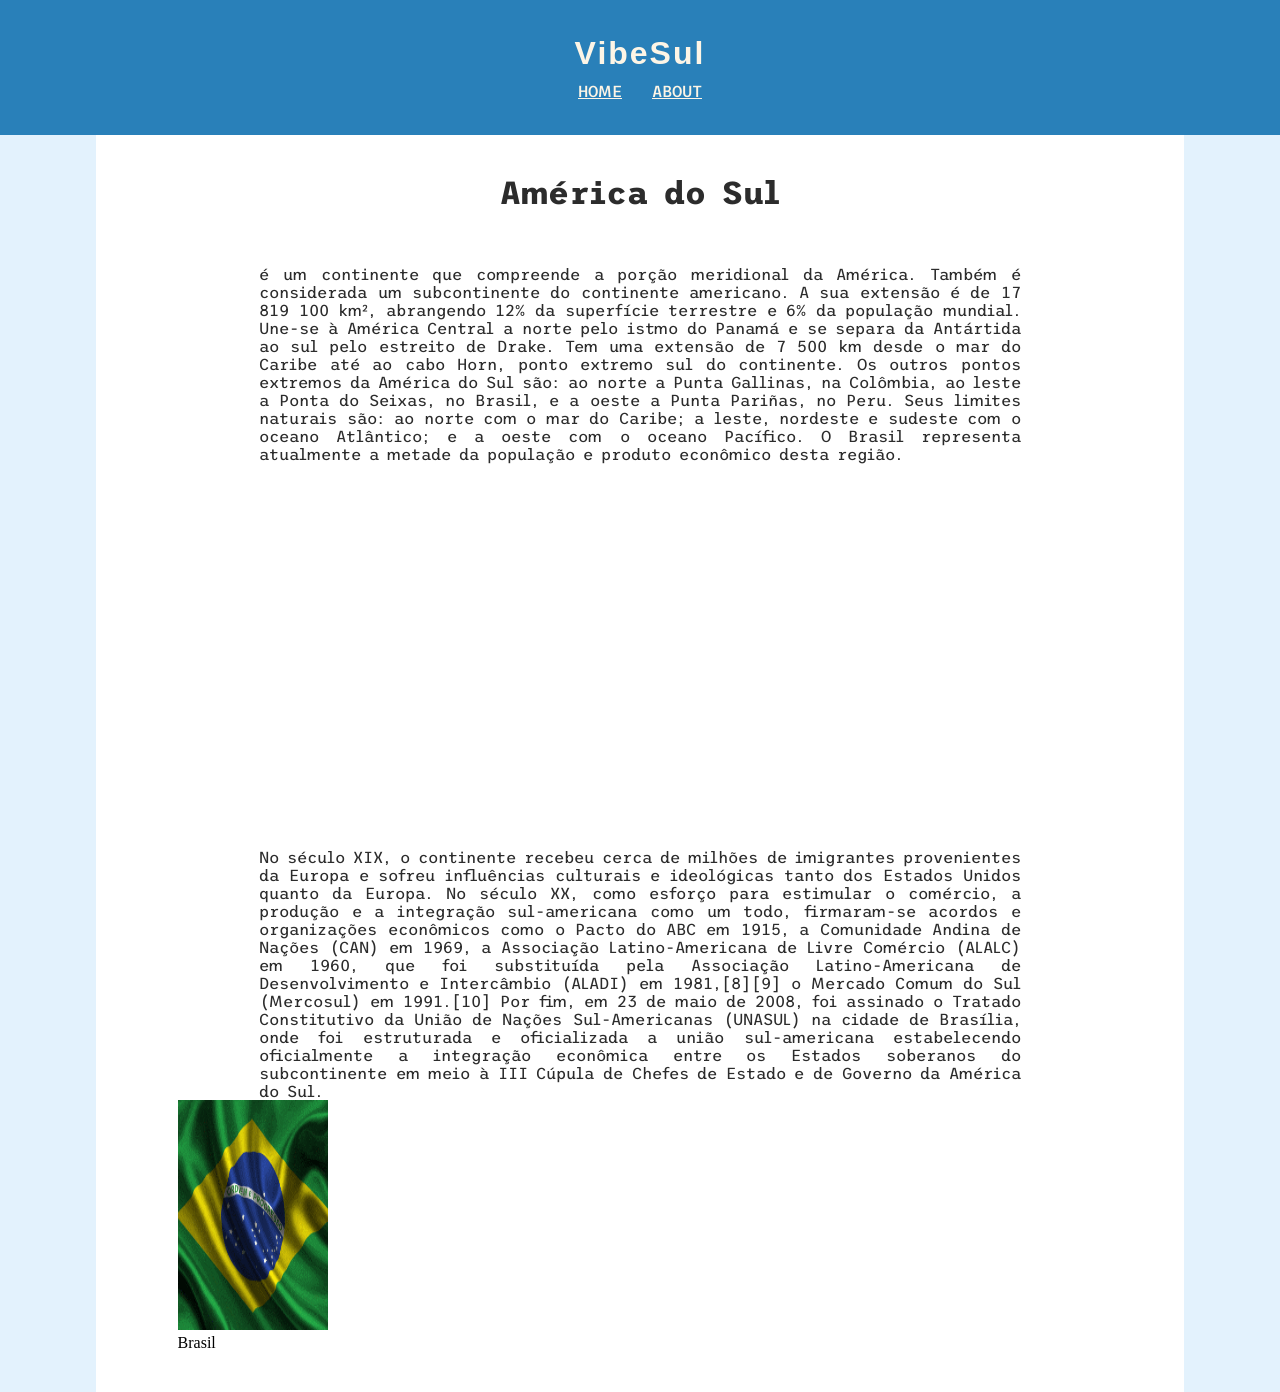
==== index.html @ cd445bd9 "Adição do primeiro gif" ====
<!DOCTYPE html>
<html lang="pt-br">
<head>
    <meta charset="UTF-8">
    <meta name="viewport" content="width=device-width, initial-scale=1.0">
    <title>VibeSul</title>
    <link rel="stylesheet" href="style.css">
</head>
<body>
    <header>
        <h1 id="tituloSite">
            VibeSul
        </h1>
        <div class="headerBotoes">
            <a href="#" >HOME</a>
            <a href="#" target="_blank">ABOUT</a>
        </div>
    </header>
    <div id="divCentral">
        <h1 class="divCentralTitulo">
            América do Sul
        </h1>
        <div class="paragrafo">
            <p>
                é um continente que compreende a porção meridional da
                América. Também é considerada um subcontinente do 
                continente americano. A sua extensão é de 17
                819 100 km², abrangendo 12% da superfície terrestre 
                e 6% da população mundial. Une-se à América Central 
                a norte pelo istmo do Panamá e se separa da Antártida 
                ao sul pelo estreito de Drake. Tem uma extensão de 7 
                500 km desde o mar do Caribe até ao cabo Horn, ponto 
                extremo sul do continente. Os outros pontos extremos 
                da América do Sul são: ao norte a Punta Gallinas, na 
                Colômbia, ao leste a Ponta do Seixas, no Brasil, e a 
                oeste a Punta Pariñas, no Peru. Seus limites naturais 
                são: ao norte com o mar do Caribe; a leste, nordeste 
                e sudeste com o oceano Atlântico; e a oeste com o 
                oceano Pacífico. O Brasil representa atualmente a 
                metade da população e produto econômico desta região.
            </p>
        </div>
        <div class="divVideo">
            <iframe width="560" height="315" src="https://www.youtube.com/embed/gghgYaYeG_M?si=5neFzvRWTT5o8byU" 
            title="YouTube video player" frameborder="0" allow="accelerometer; autoplay; clipboard-write; encrypted-media; 
            gyroscope; picture-in-picture; web-share" referrerpolicy="strict-origin-when-cross-origin" allowfullscreen></iframe>
        </div>
        <p class="paragrafo">
            No século XIX, o continente recebeu cerca de milhões de imigrantes 
            provenientes da Europa e sofreu influências culturais e ideológicas 
            tanto dos Estados Unidos quanto da Europa. No século XX, como esforço 
            para estimular o comércio, a produção e a integração sul-americana 
            como um todo, firmaram-se acordos e organizações econômicos como o 
            Pacto do ABC em 1915, a Comunidade Andina de Nações (CAN) em 1969, 
            a Associação Latino-Americana de Livre Comércio (ALALC) em 1960, 
            que foi substituída pela Associação Latino-Americana de Desenvolvimento 
            e Intercâmbio (ALADI) em 1981,[8][9] o Mercado Comum do Sul (Mercosul) 
            em 1991.[10] Por fim, em 23 de maio de 2008, foi assinado o Tratado 
            Constitutivo da União de Nações Sul-Americanas (UNASUL) na cidade de 
            Brasília, onde foi estruturada e oficializada a união sul-americana 
            estabelecendo oficialmente a integração econômica entre os Estados 
            soberanos do subcontinente em meio à III Cúpula de Chefes de Estado 
            e de Governo da América do Sul.
        </p>
        <div class="paisesContainer">
            <div class="paisesContainerPais">
                <img class="paisesContainerPaisLogo" src="./assets/gif-brasil.gif" alt="Gif Brasil">
                <p>Brasil</p>
            </div>
        </div>
    </div>
    
</body>
</html>
---- style.css ----
@import url('https://fonts.googleapis.com/css2?family=Trispace:wght@100..800&display=swap');
:root {
    --fonteprincipal: 'Trispace', sans-serif;
    --cor-fonte-principal: #2c2c2c;
}

* {
    margin: 0;
    border: 0;
    box-sizing: border-box;
}
body {
    width: 100vw;
    height: 100vh;
    background-color: #E3F2FD;
    display: flex;
    flex-direction: column;
    align-items: center;
}
header {
    width: 100%;
    height: 15vh;
    background-color: #2980B9;
    display: flex;
    flex-direction: column;
    align-items: center; 
    justify-content: center; 
    flex-shrink: 0;
}

#tituloSite {
    color: #FDF5E6;
    font-family: 'Trebuchet MS', 'Lucida Sans Unicode', 'Lucida Grande', 'Lucida Sans', Arial, sans-serif;
    letter-spacing: 2px;
    margin-bottom: 10px;
}
.headerBotoes {
    width: 100%;
    display: flex;
    justify-content: center;
    gap: 30px; 
    font-family: var(--fonteprincipal);
}

.headerBotoes a {
    color: #FDF5E6;
    font-weight: 500;
    transition: opacity 0.3s;
}

.headerBotoes a:hover {
    opacity: 0.7;
}
#divCentral {
    width: 85%;
    flex-grow: 1;
    background-color: white;
    display: flex;
    flex-direction: column;
    align-items: center; 
    padding-top: 40px;
    padding-bottom: 40px;
}
.divCentralTitulo {
    text-align: center;
    font-family: var(--fonteprincipal);
    margin-bottom: 5%;
    color: var(--cor-fonte-principal);
}
.divVideo {
    margin: 3%;
}
.paragrafo {
    width: 70%;
    text-align: justify;
    hyphens: auto;
    font-family: var(--fonteprincipal);
    color: var(--cor-fonte-principal)
}
.paisesContainer {
    width: 85%;
}
.paisesContainerPaisLogo {
    width: 150px;
    height: 230px;
}
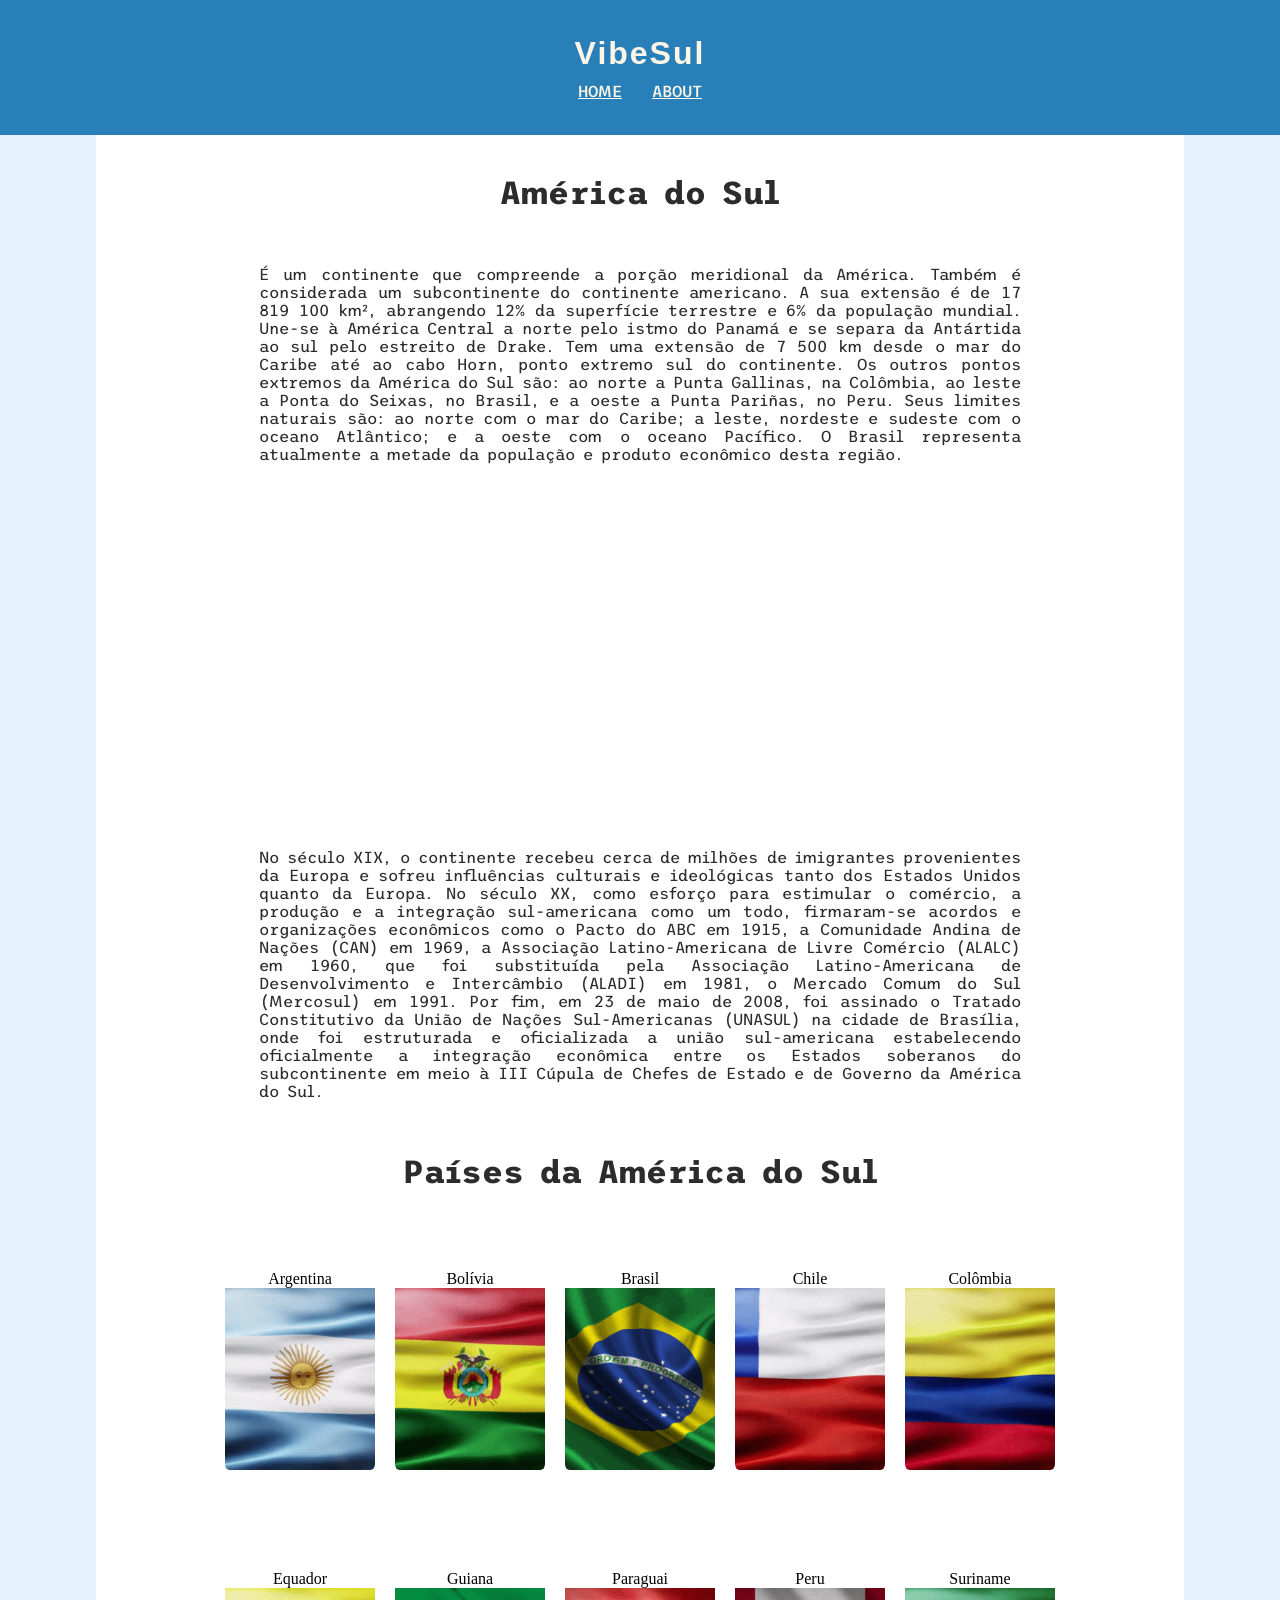
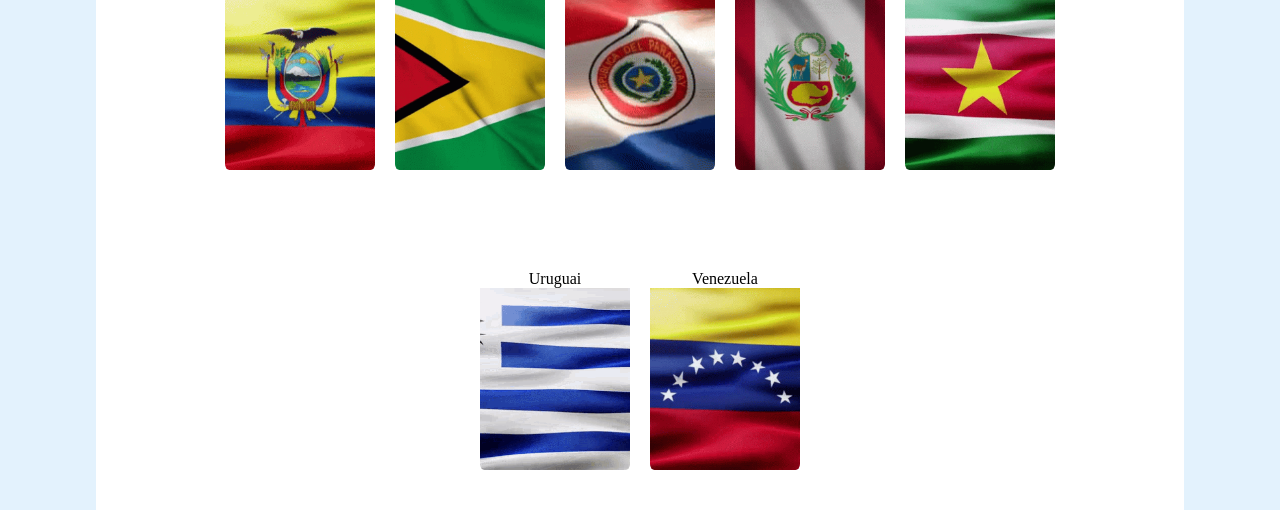
==== commit beb9322b: "finalização da tabela de Países" ====
--- a/index.html
+++ b/index.html
@@ -22,7 +22,7 @@
         </h1>
         <div class="paragrafo">
             <p>
-                é um continente que compreende a porção meridional da
+                É um continente que compreende a porção meridional da
                 América. Também é considerada um subcontinente do 
                 continente americano. A sua extensão é de 17
                 819 100 km², abrangendo 12% da superfície terrestre 
@@ -54,18 +54,66 @@
             Pacto do ABC em 1915, a Comunidade Andina de Nações (CAN) em 1969, 
             a Associação Latino-Americana de Livre Comércio (ALALC) em 1960, 
             que foi substituída pela Associação Latino-Americana de Desenvolvimento 
-            e Intercâmbio (ALADI) em 1981,[8][9] o Mercado Comum do Sul (Mercosul) 
-            em 1991.[10] Por fim, em 23 de maio de 2008, foi assinado o Tratado 
+            e Intercâmbio (ALADI) em 1981, o Mercado Comum do Sul (Mercosul) 
+            em 1991. Por fim, em 23 de maio de 2008, foi assinado o Tratado 
             Constitutivo da União de Nações Sul-Americanas (UNASUL) na cidade de 
             Brasília, onde foi estruturada e oficializada a união sul-americana 
             estabelecendo oficialmente a integração econômica entre os Estados 
             soberanos do subcontinente em meio à III Cúpula de Chefes de Estado 
             e de Governo da América do Sul.
         </p>
+        <h1 class="paisesTitulo">
+            Países da América do Sul
+        </h1>
+        <hr>
         <div class="paisesContainer">
             <div class="paisesContainerPais">
-                <img class="paisesContainerPaisLogo" src="./assets/gif-brasil.gif" alt="Gif Brasil">
+                <p>Argentina</p>
+                <img class="paisesContainerPaisLogo" src="/assets/argentina-gif.gif" alt="Argentina">
+            </div>
+            <div class="paisesContainerPais">
+                <p>Bolívia</p>
+                <img class="paisesContainerPaisLogo" src="/assets/bolivia-gif.gif" alt="Bolívia">
+            </div>
+            <div class="paisesContainerPais">
                 <p>Brasil</p>
+                <img class="paisesContainerPaisLogo" src="./assets/brasil-gif.gif" alt="Brasil">
+            </div>
+            <div class="paisesContainerPais">
+                <p>Chile</p>
+                <img class="paisesContainerPaisLogo" src="/assets/chile-gif.gif" alt="Chile">
+            </div>
+            <div class="paisesContainerPais">
+                <p>Colômbia</p>
+                <img class="paisesContainerPaisLogo" src="/assets/colombia-gif.gif" alt="Colômbia">
+            </div>
+            <div class="paisesContainerPais">
+                <p>Equador</p>
+                <img class="paisesContainerPaisLogo" src="/assets/equador-gif.gif" alt="Equador">
+            </div>
+            <div class="paisesContainerPais">
+                <p>Guiana</p>
+                <img class="paisesContainerPaisLogo" src="/assets/guiana-gif.gif" alt="Guiana">
+            </div>
+            <div class="paisesContainerPais">
+                <p>Paraguai</p>
+                <img class="paisesContainerPaisLogo" src="/assets/paraguai-gif.gif" alt="Paraguai">
+            </div>
+            <div class="paisesContainerPais">
+                <p>Peru</p>
+                <img class="paisesContainerPaisLogo" src="/assets/peru-gif.gif" alt="Peru">
+            </div>
+            <div class="paisesContainerPais">
+                <p>Suriname</p>
+                <img class="paisesContainerPaisLogo" src="/assets/suriname-gif.gif" alt="Suriname">
+            </div>
+            <div class="paisesContainerPais">
+                <p>Uruguai</p>
+                <img class="paisesContainerPaisLogo" src="/assets/uruguai-gif.gif" alt="Uruguai">
+            </div>
+            <div class="paisesContainerPais">
+                <p>Venezuela</p>
+                <img class="paisesContainerPaisLogo" src="/assets/venezuela-gif.gif" alt="Venezuela">
             </div>
         </div>
     </div>
--- a/style.css
+++ b/style.css
@@ -77,10 +77,37 @@
     font-family: var(--fonteprincipal);
     color: var(--cor-fonte-principal)
 }
+.paisesTitulo {
+    margin-top: 5%;
+    text-align: center;
+    font-family: var(--fonteprincipal);
+    color: var(--cor-fonte-principal);
+}
 .paisesContainer {
-    width: 85%;
+    display: flex;
+    flex-wrap: wrap;
+    justify-content: center;
+    gap: 20px;
+    width: 80%;
+}
+.paisesContainerPais{
+    margin-top: 80px;
+    display: flex;
+    flex-direction: column;
+    width: 150px;
+    height: 200px;
+    text-align: center;
+    transition: 0.3s;
+    overflow: hidden;
+    border-radius: 3%;
 }
 .paisesContainerPaisLogo {
-    width: 150px;
-    height: 230px;
+    width: 100%;
+    height: 100%;
+    display: block;
+    object-fit: cover;
+}
+.paisesContainerPais:hover {
+    transform: scale(1.1);
+    opacity: 0.6;
 }
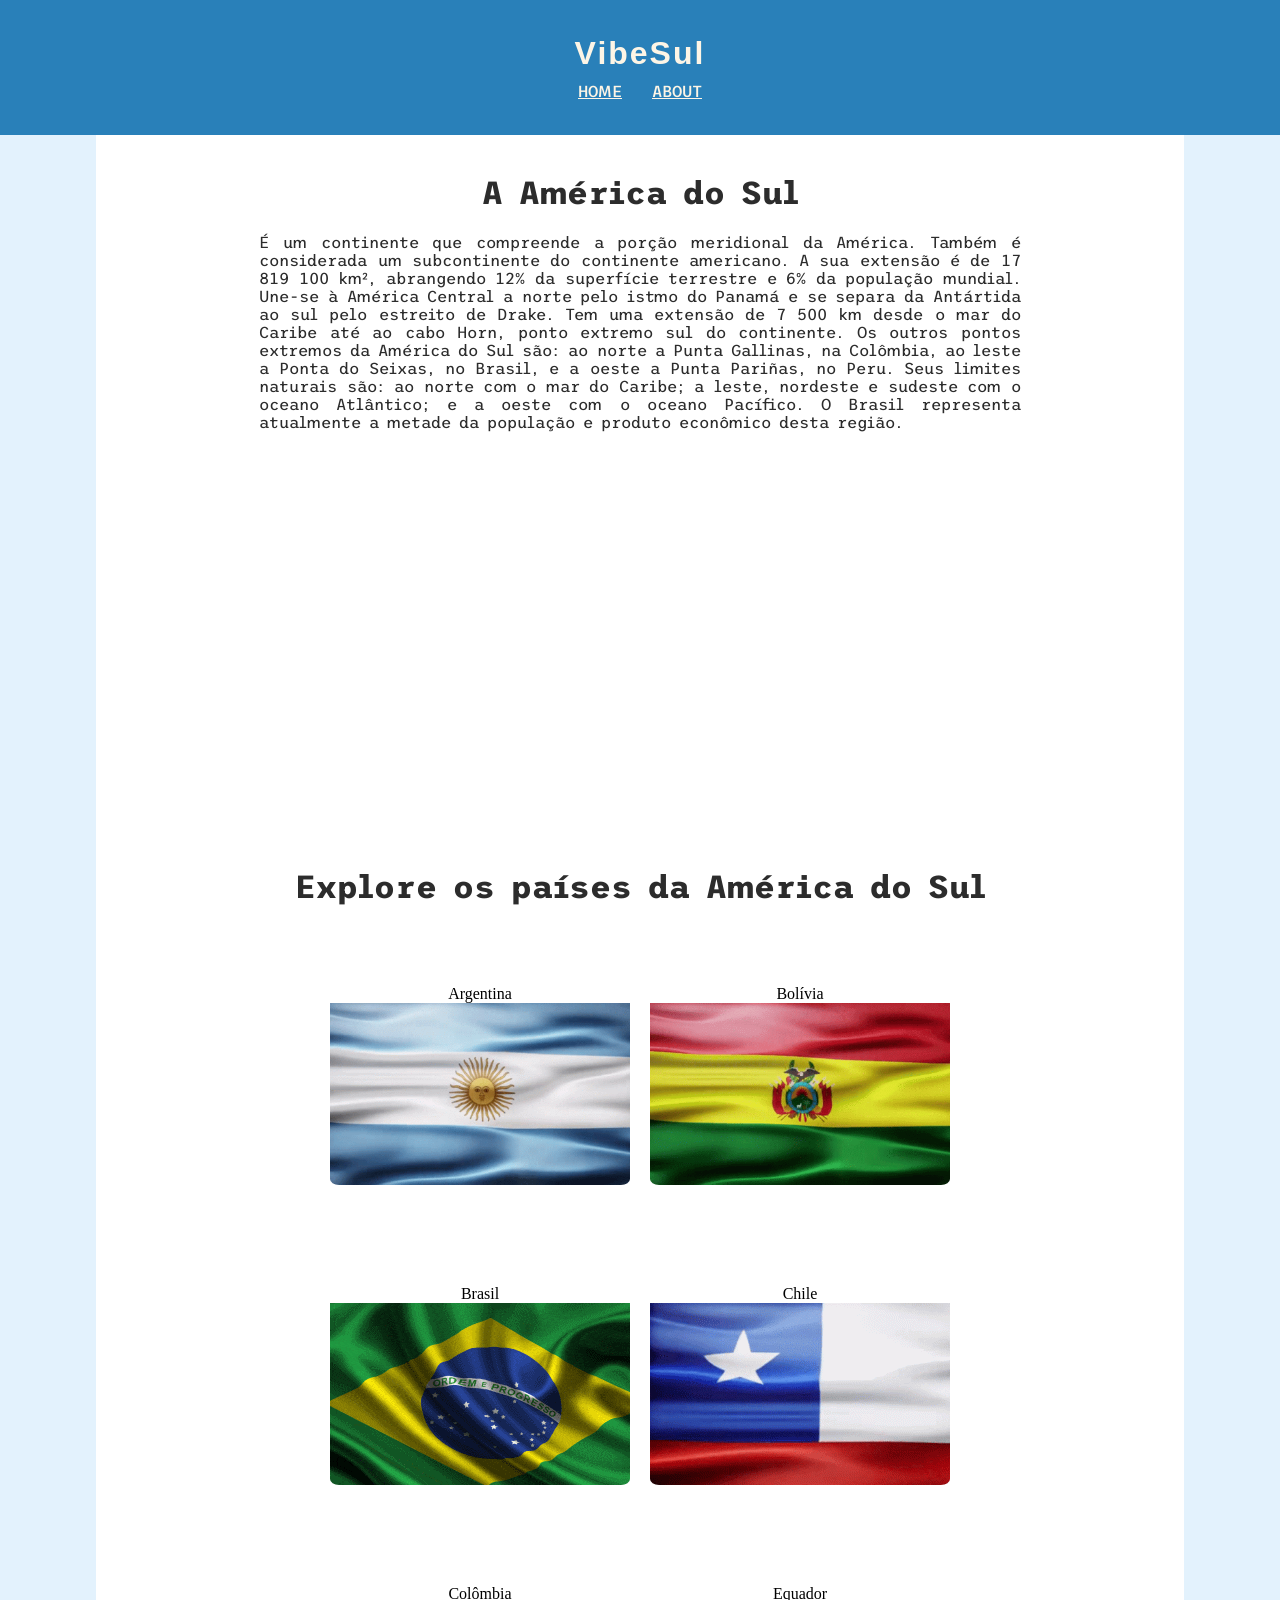
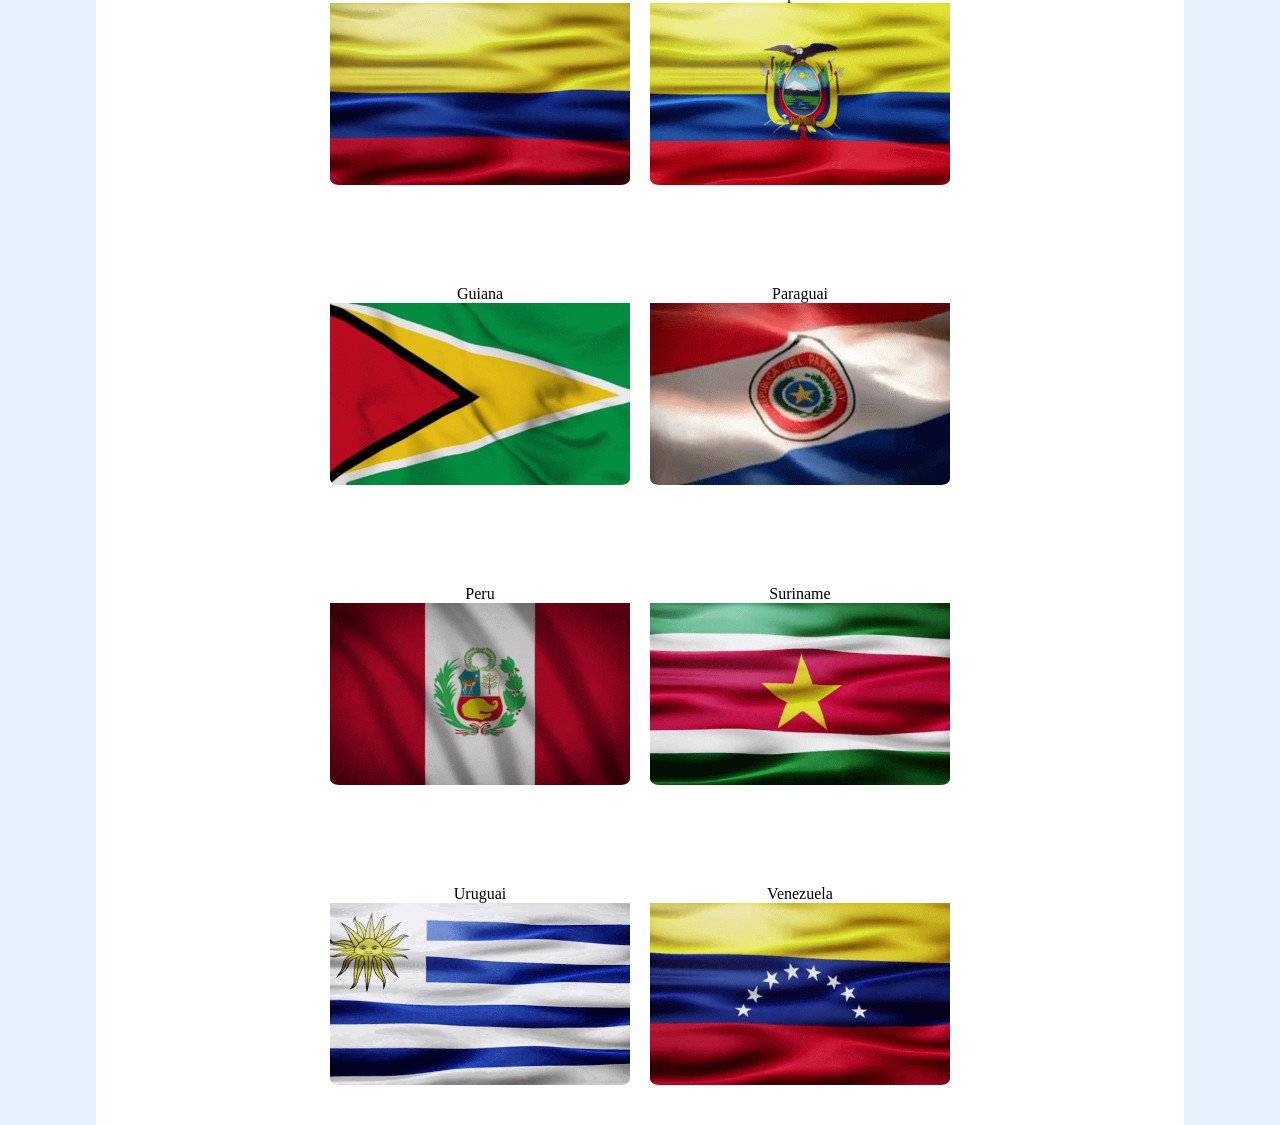
==== commit 0a666573: "Estuturando HTML países pt.1" ====
--- a/index.html
+++ b/index.html
@@ -12,13 +12,13 @@
             VibeSul
         </h1>
         <div class="headerBotoes">
-            <a href="#" >HOME</a>
-            <a href="#" target="_blank">ABOUT</a>
+            <a href="index.html" >HOME</a>
+            <a href="about.html" target="_blank">ABOUT</a>
         </div>
     </header>
     <div id="divCentral">
         <h1 class="divCentralTitulo">
-            América do Sul
+            A América do Sul
         </h1>
         <div class="paragrafo">
             <p>
@@ -45,25 +45,8 @@
             title="YouTube video player" frameborder="0" allow="accelerometer; autoplay; clipboard-write; encrypted-media; 
             gyroscope; picture-in-picture; web-share" referrerpolicy="strict-origin-when-cross-origin" allowfullscreen></iframe>
         </div>
-        <p class="paragrafo">
-            No século XIX, o continente recebeu cerca de milhões de imigrantes 
-            provenientes da Europa e sofreu influências culturais e ideológicas 
-            tanto dos Estados Unidos quanto da Europa. No século XX, como esforço 
-            para estimular o comércio, a produção e a integração sul-americana 
-            como um todo, firmaram-se acordos e organizações econômicos como o 
-            Pacto do ABC em 1915, a Comunidade Andina de Nações (CAN) em 1969, 
-            a Associação Latino-Americana de Livre Comércio (ALALC) em 1960, 
-            que foi substituída pela Associação Latino-Americana de Desenvolvimento 
-            e Intercâmbio (ALADI) em 1981, o Mercado Comum do Sul (Mercosul) 
-            em 1991. Por fim, em 23 de maio de 2008, foi assinado o Tratado 
-            Constitutivo da União de Nações Sul-Americanas (UNASUL) na cidade de 
-            Brasília, onde foi estruturada e oficializada a união sul-americana 
-            estabelecendo oficialmente a integração econômica entre os Estados 
-            soberanos do subcontinente em meio à III Cúpula de Chefes de Estado 
-            e de Governo da América do Sul.
-        </p>
         <h1 class="paisesTitulo">
-            Países da América do Sul
+            Explore os países da América do Sul
         </h1>
         <hr>
         <div class="paisesContainer">
@@ -77,11 +60,11 @@
             </div>
             <div class="paisesContainerPais">
                 <p>Brasil</p>
-                <img class="paisesContainerPaisLogo" src="./assets/brasil-gif.gif" alt="Brasil">
+                <a class="paisesContainerPaisLogo" href="brasil.html"><img src="./assets/brasil-gif.gif" alt="Brasil"></a>
             </div>
             <div class="paisesContainerPais">
                 <p>Chile</p>
-                <img class="paisesContainerPaisLogo" src="/assets/chile-gif.gif" alt="Chile">
+                <a class="paisesContainerPaisLogo" href="chile.html"><img src="/assets/chile-gif.gif" alt="Chile"></a>
             </div>
             <div class="paisesContainerPais">
                 <p>Colômbia</p>
--- a/style.css
+++ b/style.css
@@ -1,5 +1,6 @@
 @import url('https://fonts.googleapis.com/css2?family=Trispace:wght@100..800&display=swap');
 :root {
+    /* Fonte */
     --fonteprincipal: 'Trispace', sans-serif;
     --cor-fonte-principal: #2c2c2c;
 }
@@ -64,7 +65,7 @@
 .divCentralTitulo {
     text-align: center;
     font-family: var(--fonteprincipal);
-    margin-bottom: 5%;
+    margin-bottom: 2%;
     color: var(--cor-fonte-principal);
 }
 .divVideo {
@@ -75,7 +76,7 @@
     text-align: justify;
     hyphens: auto;
     font-family: var(--fonteprincipal);
-    color: var(--cor-fonte-principal)
+    color: var(--cor-fonte-principal);
 }
 .paisesTitulo {
     margin-top: 5%;
@@ -94,12 +95,16 @@
     margin-top: 80px;
     display: flex;
     flex-direction: column;
-    width: 150px;
+    width: 300px;
     height: 200px;
     text-align: center;
     transition: 0.3s;
     overflow: hidden;
     border-radius: 3%;
+}
+.paisesContainerPais:hover {
+    transform: scale(1.1);
+    opacity: 0.6;
 }
 .paisesContainerPaisLogo {
     width: 100%;
@@ -107,7 +112,13 @@
     display: block;
     object-fit: cover;
 }
-.paisesContainerPais:hover {
-    transform: scale(1.1);
-    opacity: 0.6;
+
+/* CSS Países */
+
+.paragrafoPais {
+    width: 50%;
+    text-align: justify;
+    hyphens: auto;
+    font-family: var(--fonteprincipal);
+    color: var(--cor-fonte-principal);
 }
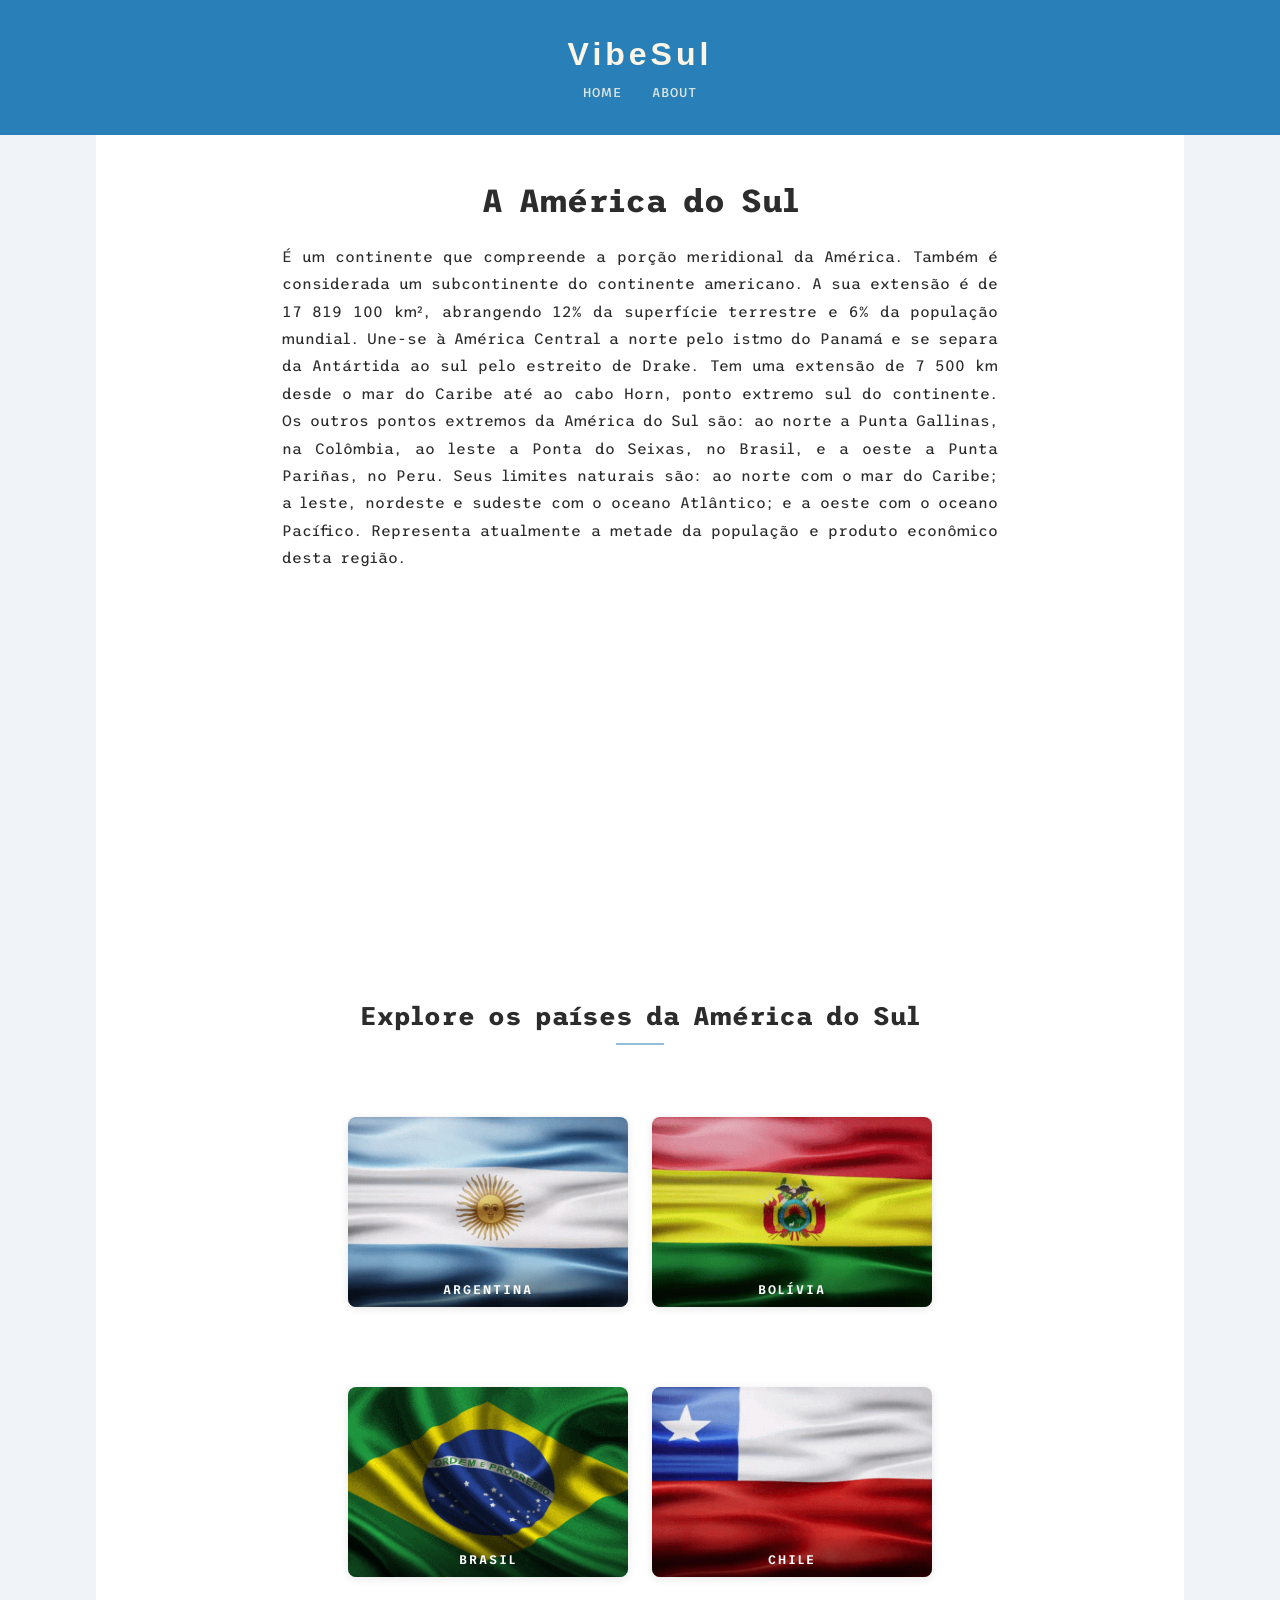
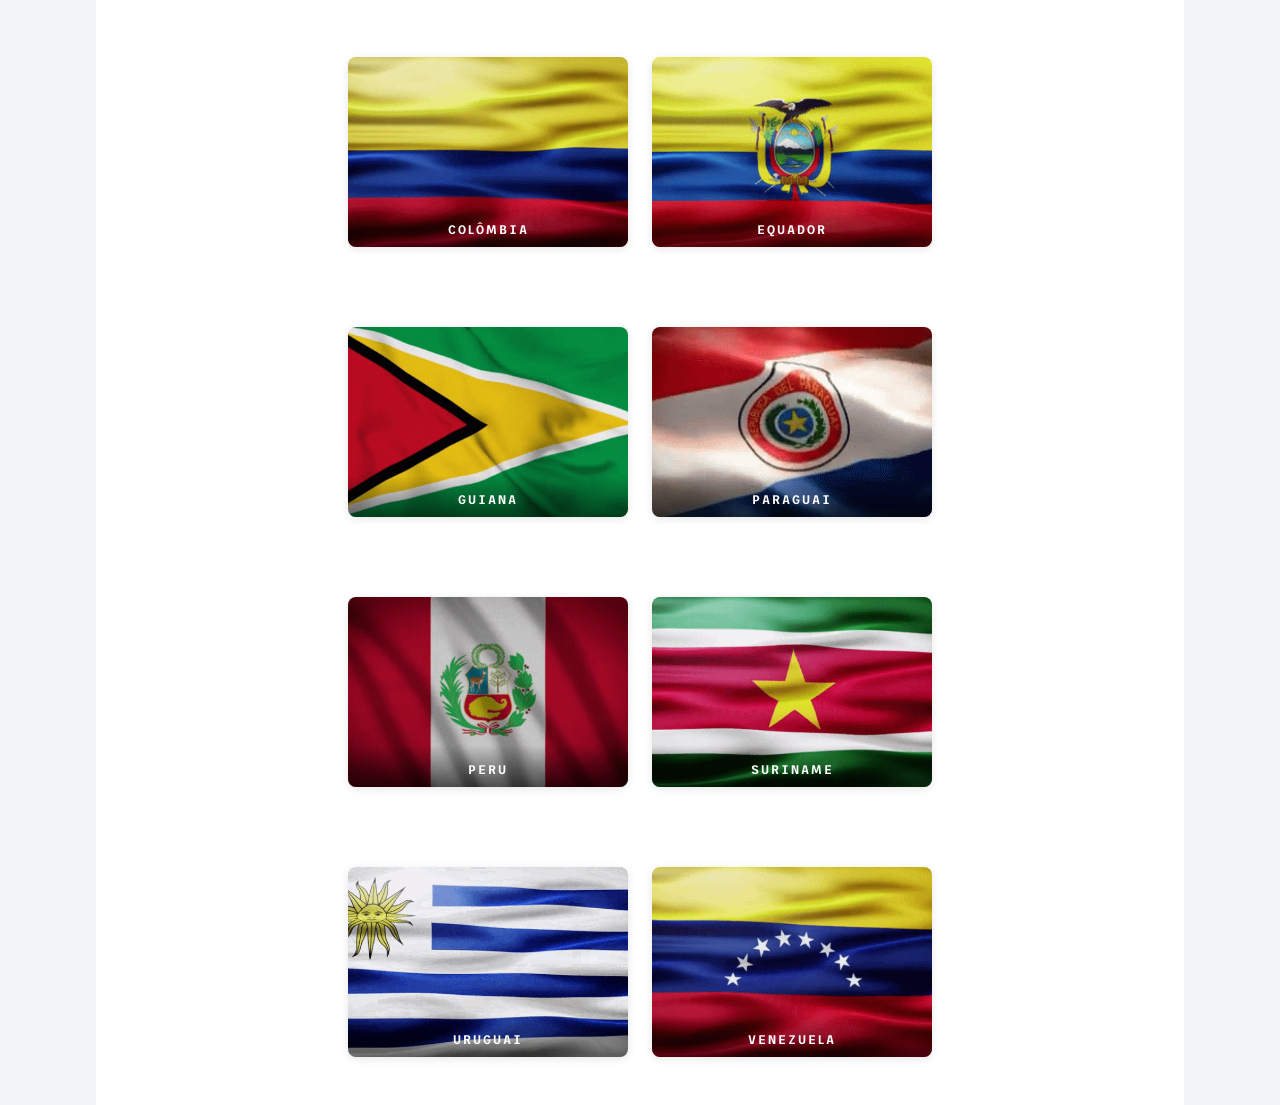
==== commit 38b5ab0b: "alteração do css" ====
--- a/index.html
+++ b/index.html
@@ -36,7 +36,7 @@
                 oeste a Punta Pariñas, no Peru. Seus limites naturais 
                 são: ao norte com o mar do Caribe; a leste, nordeste 
                 e sudeste com o oceano Atlântico; e a oeste com o 
-                oceano Pacífico. O Brasil representa atualmente a 
+                oceano Pacífico. Representa atualmente a 
                 metade da população e produto econômico desta região.
             </p>
         </div>
--- a/style.css
+++ b/style.css
@@ -1,8 +1,9 @@
 @import url('https://fonts.googleapis.com/css2?family=Trispace:wght@100..800&display=swap');
+
 :root {
-    /* Fonte */
     --fonteprincipal: 'Trispace', sans-serif;
     --cor-fonte-principal: #2c2c2c;
+    --azul: #2980B9;
 }
 
 * {
@@ -10,102 +11,152 @@
     border: 0;
     box-sizing: border-box;
 }
+
 body {
     width: 100vw;
-    height: 100vh;
-    background-color: #E3F2FD;
+    min-height: 100vh;
+    background-color: #f0f4f8;
     display: flex;
     flex-direction: column;
     align-items: center;
 }
+
 header {
     width: 100%;
     height: 15vh;
-    background-color: #2980B9;
+    background-color: var(--azul);
     display: flex;
     flex-direction: column;
-    align-items: center; 
-    justify-content: center; 
+    align-items: center;
+    justify-content: center;
     flex-shrink: 0;
 }
 
 #tituloSite {
     color: #FDF5E6;
-    font-family: 'Trebuchet MS', 'Lucida Sans Unicode', 'Lucida Grande', 'Lucida Sans', Arial, sans-serif;
-    letter-spacing: 2px;
-    margin-bottom: 10px;
+    font-family: 'Trebuchet MS', Arial, sans-serif;
+    letter-spacing: 4px;
+    margin-bottom: 12px;
+    font-size: clamp(1.4rem, 3vw, 2rem);
 }
+
 .headerBotoes {
     width: 100%;
     display: flex;
     justify-content: center;
-    gap: 30px; 
+    gap: 30px;
     font-family: var(--fonteprincipal);
 }
 
 .headerBotoes a {
     color: #FDF5E6;
     font-weight: 500;
-    transition: opacity 0.3s;
+    font-size: 0.8rem;
+    letter-spacing: 1px;
+    text-decoration: none;
+    opacity: 0.85;
+    transition: opacity 0.2s;
 }
 
 .headerBotoes a:hover {
-    opacity: 0.7;
+    opacity: 1;
 }
+
 #divCentral {
     width: 85%;
     flex-grow: 1;
     background-color: white;
     display: flex;
     flex-direction: column;
-    align-items: center; 
-    padding-top: 40px;
-    padding-bottom: 40px;
+    align-items: center;
+    padding: 48px 32px;
 }
+
 .divCentralTitulo {
     text-align: center;
     font-family: var(--fonteprincipal);
-    margin-bottom: 2%;
+    font-size: clamp(1.4rem, 2.5vw, 2rem);
+    margin-bottom: 24px;
     color: var(--cor-fonte-principal);
 }
-.divVideo {
-    margin: 3%;
-}
+
 .paragrafo {
     width: 70%;
     text-align: justify;
     hyphens: auto;
     font-family: var(--fonteprincipal);
     color: var(--cor-fonte-principal);
+    font-size: 0.95rem;
+    line-height: 1.8;
 }
+
+.divVideo {
+    margin: 32px 0;
+    border-radius: 8px;
+    overflow: hidden;
+}
+
 .paisesTitulo {
-    margin-top: 5%;
+    margin-top: 48px;
     text-align: center;
     font-family: var(--fonteprincipal);
+    font-size: clamp(1.2rem, 2vw, 1.6rem);
     color: var(--cor-fonte-principal);
 }
+
+hr {
+    width: 48px;
+    height: 2px;
+    background-color: var(--azul);
+    border: none;
+    margin: 12px auto 0;
+    opacity: 0.5;
+}
+
 .paisesContainer {
     display: flex;
     flex-wrap: wrap;
     justify-content: center;
-    gap: 20px;
+    gap: 24px;
     width: 80%;
+    margin-top: 16px;
 }
-.paisesContainerPais{
-    margin-top: 80px;
+
+.paisesContainerPais {
+    margin-top: 56px;
     display: flex;
     flex-direction: column;
-    width: 300px;
-    height: 200px;
+    width: 280px;
+    height: 190px;
     text-align: center;
-    transition: 0.3s;
     overflow: hidden;
-    border-radius: 3%;
+    border-radius: 8px;
+    position: relative;
+    transition: transform 0.25s ease, box-shadow 0.25s ease;
+    box-shadow: 0 2px 8px rgba(0,0,0,0.10);
+    cursor: pointer;
 }
+
+.paisesContainerPais p {
+    position: absolute;
+    bottom: 0;
+    left: 0;
+    right: 0;
+    padding: 18px 0 10px;
+    background: linear-gradient(transparent, rgba(0,0,0,0.55));
+    color: #fff;
+    font-family: var(--fonteprincipal);
+    font-size: 0.78rem;
+    font-weight: 600;
+    letter-spacing: 2px;
+    text-transform: uppercase;
+}
+
 .paisesContainerPais:hover {
-    transform: scale(1.1);
-    opacity: 0.6;
+    transform: translateY(-6px);
+    box-shadow: 0 10px 28px rgba(0,0,0,0.15);
 }
+
 .paisesContainerPaisLogo {
     width: 100%;
     height: 100%;
@@ -113,12 +164,25 @@
     object-fit: cover;
 }
 
+a.paisesContainerPaisLogo {
+    display: block;
+    width: 100%;
+    height: 100%;
+}
+
+a.paisesContainerPaisLogo img {
+    width: 100%;
+    height: 100%;
+    object-fit: cover;
+}
+
 /* CSS Países */
-
 .paragrafoPais {
     width: 50%;
     text-align: justify;
     hyphens: auto;
     font-family: var(--fonteprincipal);
     color: var(--cor-fonte-principal);
+    font-size: 0.95rem;
+    line-height: 1.8;
 }
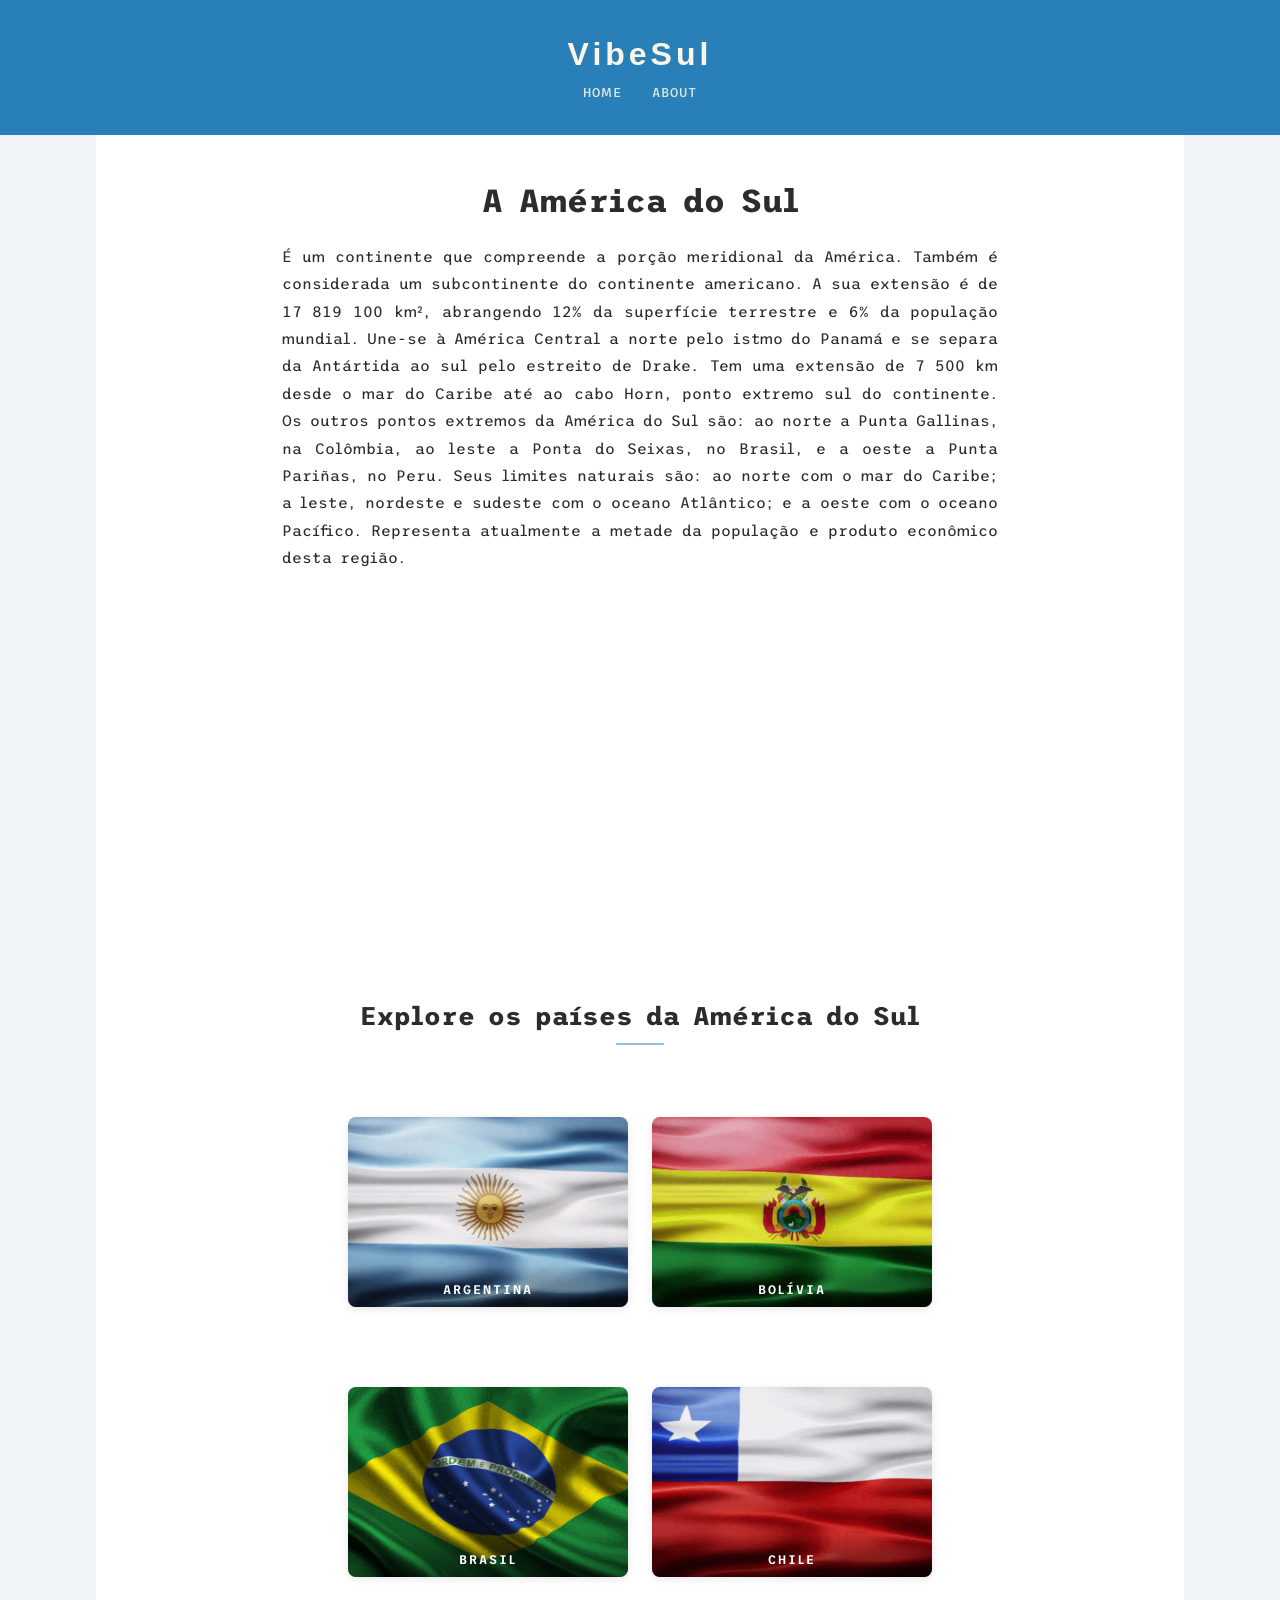
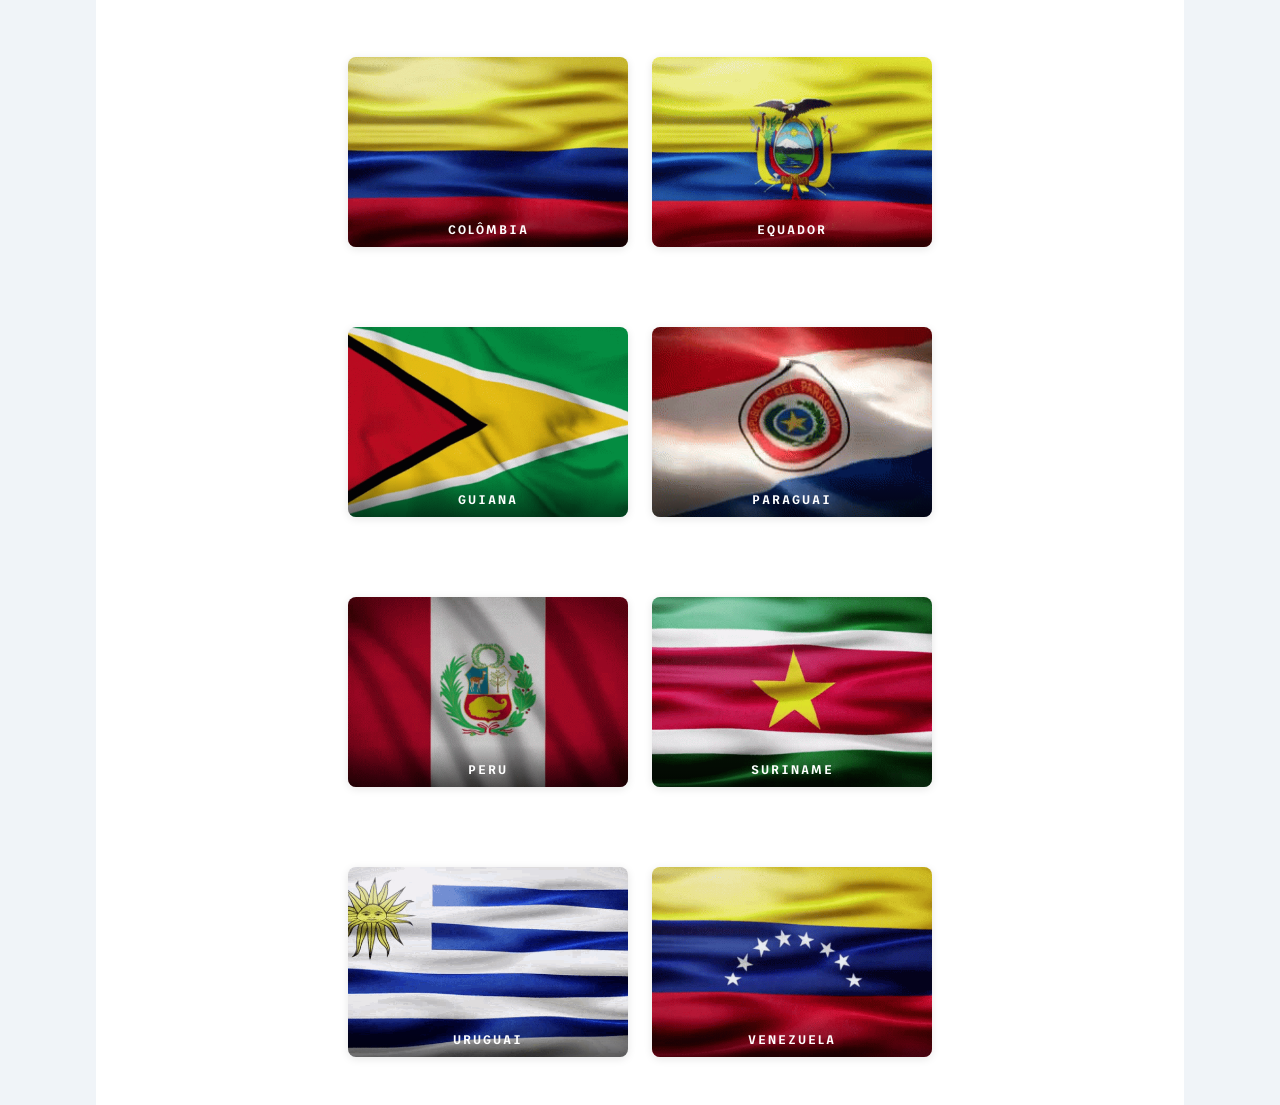
==== commit bce26286: "atualização da aba de comentários" ====
--- a/index.html
+++ b/index.html
@@ -41,9 +41,7 @@
             </p>
         </div>
         <div class="divVideo">
-            <iframe width="560" height="315" src="https://www.youtube.com/embed/gghgYaYeG_M?si=5neFzvRWTT5o8byU" 
-            title="YouTube video player" frameborder="0" allow="accelerometer; autoplay; clipboard-write; encrypted-media; 
-            gyroscope; picture-in-picture; web-share" referrerpolicy="strict-origin-when-cross-origin" allowfullscreen></iframe>
+            <iframe width="560" height="315" src="https://www.youtube.com/embed/gghgYaYeG_M?si=b8ppZz9WsMVXvmDW" title="YouTube video player" frameborder="0" allow="accelerometer; autoplay; clipboard-write; encrypted-media; gyroscope; picture-in-picture; web-share" referrerpolicy="strict-origin-when-cross-origin" allowfullscreen></iframe>
         </div>
         <h1 class="paisesTitulo">
             Explore os países da América do Sul
@@ -68,35 +66,35 @@
             </div>
             <div class="paisesContainerPais">
                 <p>Colômbia</p>
-                <img class="paisesContainerPaisLogo" src="/assets/colombia-gif.gif" alt="Colômbia">
+                <a class="paisesContainerPaisLogo" href="colombia.html"><img class="paisesContainerPaisLogo" src="/assets/colombia-gif.gif" alt="Colômbia"></a>
             </div>
             <div class="paisesContainerPais">
                 <p>Equador</p>
-                <img class="paisesContainerPaisLogo" src="/assets/equador-gif.gif" alt="Equador">
+                <a class="paisesContainerPaisLogo" href="equador.html"><img class="paisesContainerPaisLogo" src="/assets/equador-gif.gif" alt="Equador"></a>
             </div>
             <div class="paisesContainerPais">
                 <p>Guiana</p>
-                <img class="paisesContainerPaisLogo" src="/assets/guiana-gif.gif" alt="Guiana">
+                <a class="paisesContainerPaisLogo" href="guiana.html"><img class="paisesContainerPaisLogo" src="/assets/guiana-gif.gif" alt="Guiana"></a>
             </div>
             <div class="paisesContainerPais">
                 <p>Paraguai</p>
-                <img class="paisesContainerPaisLogo" src="/assets/paraguai-gif.gif" alt="Paraguai">
+                <a class="paisesContainerPaisLogo" href="paraguai.html"><img class="paisesContainerPaisLogo" src="/assets/paraguai-gif.gif" alt="Paraguai"></a>
             </div>
             <div class="paisesContainerPais">
                 <p>Peru</p>
-                <img class="paisesContainerPaisLogo" src="/assets/peru-gif.gif" alt="Peru">
+                <a class="paisesContainerPaisLogo" href="peru.html"><img class="paisesContainerPaisLogo" src="/assets/peru-gif.gif" alt="Peru"></a>
             </div>
             <div class="paisesContainerPais">
                 <p>Suriname</p>
-                <img class="paisesContainerPaisLogo" src="/assets/suriname-gif.gif" alt="Suriname">
+                <a class="paisesContainerPaisLogo" href="suriname.html"><img class="paisesContainerPaisLogo" src="/assets/suriname-gif.gif" alt="Suriname"></a>
             </div>
             <div class="paisesContainerPais">
                 <p>Uruguai</p>
-                <img class="paisesContainerPaisLogo" src="/assets/uruguai-gif.gif" alt="Uruguai">
+                <a class="paisesContainerPaisLogo" href="uruguai.html"><img class="paisesContainerPaisLogo" src="/assets/uruguai-gif.gif" alt="Uruguai"></a>
             </div>
             <div class="paisesContainerPais">
                 <p>Venezuela</p>
-                <img class="paisesContainerPaisLogo" src="/assets/venezuela-gif.gif" alt="Venezuela">
+                <a class="paisesContainerPaisLogo" href="venezuela.html"><img class="paisesContainerPaisLogo" src="/assets/venezuela-gif.gif" alt="Venezuela"></a>
             </div>
         </div>
     </div>
--- a/style.css
+++ b/style.css
@@ -13,7 +13,7 @@
 }
 
 body {
-    width: 100vw;
+    width: 100%;
     min-height: 100vh;
     background-color: #f0f4f8;
     display: flex;
@@ -21,6 +21,7 @@
     align-items: center;
 }
 
+/* ── HEADER ── */
 header {
     width: 100%;
     height: 15vh;
@@ -62,6 +63,7 @@
     opacity: 1;
 }
 
+/* ── DIV CENTRAL ── */
 #divCentral {
     width: 85%;
     flex-grow: 1;
@@ -176,13 +178,197 @@
     object-fit: cover;
 }
 
-/* CSS Países */
+/* ── PÁGINAS DE PAÍS ── */
+.paisHero {
+    width: 100%;
+    height: 340px;
+    object-fit: cover;
+    display: block;
+}
+
+.paisConteudo {
+    width: 68%;
+    display: flex;
+    flex-direction: column;
+    gap: 20px;
+    margin-top: 44px;
+    padding-bottom: 60px;
+}
+
+.paisTitulo {
+    font-family: var(--fonteprincipal);
+    font-size: 2rem;
+    color: var(--cor-fonte-principal);
+    letter-spacing: 2px;
+    border-left: 3px solid var(--azul);
+    padding-left: 14px;
+}
+
+.paisSubtitulo {
+    font-family: var(--fonteprincipal);
+    font-size: 0.72rem;
+    font-weight: 700;
+    letter-spacing: 3px;
+    text-transform: uppercase;
+    color: var(--azul);
+    margin-top: 10px;
+}
+
+.paisTabela {
+    width: 100%;
+    border-collapse: collapse;
+    font-family: var(--fonteprincipal);
+    font-size: 0.88rem;
+}
+
+.paisTabela tr {
+    border-bottom: 1px solid #ebebeb;
+}
+
+.paisTabela tr:last-child {
+    border-bottom: none;
+}
+
+.paisTabela td {
+    padding: 10px 14px;
+}
+
+.paisTabela td:first-child {
+    font-size: 0.68rem;
+    font-weight: 700;
+    letter-spacing: 2px;
+    text-transform: uppercase;
+    color: #888;
+    width: 38%;
+    background: #f8f9fa;
+}
+
+.paisTabela td:last-child {
+    color: var(--cor-fonte-principal);
+    font-weight: 600;
+}
+
 .paragrafoPais {
-    width: 50%;
+    width: 100%;
     text-align: justify;
     hyphens: auto;
     font-family: var(--fonteprincipal);
     color: var(--cor-fonte-principal);
     font-size: 0.95rem;
     line-height: 1.8;
-}+}
+
+.paisImgSecundaria {
+    width: 100%;
+    height: 220px;
+    object-fit: cover;
+    border-radius: 8px;
+    display: block;
+}
+
+.paisDivisor {
+    width: 100%;
+    height: 1px;
+    background-color: #e0e0e0;
+    border: none;
+    margin: 8px 0;
+    opacity: 1;
+}
+
+/* ── FORMULÁRIO DE COMENTÁRIOS ── */
+.paisForm {
+    margin-top: 12px;
+    display: flex;
+    flex-direction: column;
+    gap: 10px;
+}
+
+.paisForm h3 {
+    font-family: var(--fonteprincipal);
+    font-size: 0.72rem;
+    font-weight: 700;
+    letter-spacing: 3px;
+    text-transform: uppercase;
+    color: #888;
+}
+
+.formLinha {
+    display: flex;
+    gap: 10px;
+}
+
+.formGrupo {
+    display: flex;
+    flex-direction: column;
+    gap: 4px;
+    flex: 1;
+}
+
+.formGrupo label {
+    font-family: var(--fonteprincipal);
+    font-size: 0.68rem;
+    font-weight: 600;
+    letter-spacing: 1px;
+    text-transform: uppercase;
+    color: #888;
+}
+
+.formGrupo input,
+.formGrupo textarea {
+    font-family: var(--fonteprincipal);
+    font-size: 0.85rem;
+    color: var(--cor-fonte-principal);
+    background: #f8f9fa;
+    border: 1px solid #ddd;
+    border-radius: 5px;
+    padding: 8px 10px;
+    outline: none;
+    transition: border-color 0.2s;
+}
+
+.formGrupo input:focus,
+.formGrupo textarea:focus {
+    border-color: var(--azul);
+    background: white;
+}
+
+.formGrupo textarea {
+    resize: none;
+    height: 68px;
+}
+
+.formRodape {
+    display: flex;
+    justify-content: flex-end;
+}
+
+.formBotao {
+    font-family: var(--fonteprincipal);
+    font-size: 0.72rem;
+    font-weight: 700;
+    letter-spacing: 2px;
+    text-transform: uppercase;
+    color: white;
+    background-color: var(--azul);
+    border: none;
+    border-radius: 5px;
+    padding: 9px 22px;
+    cursor: pointer;
+    transition: background-color 0.2s;
+}
+
+.formBotao:hover {
+    background-color: #2471a3;
+}
+
+#listaComentarios {
+    padding: 24px;
+    margin-top: 30px;
+    display: flex;
+    flex-direction: column;
+    gap: 20px;
+    background-color: #fcfcfc; 
+    border: 1px solid #e0e0e0;
+    border-radius: 12px;
+    box-shadow: 0 4px 12px rgba(0, 0, 0, 0.05);
+}
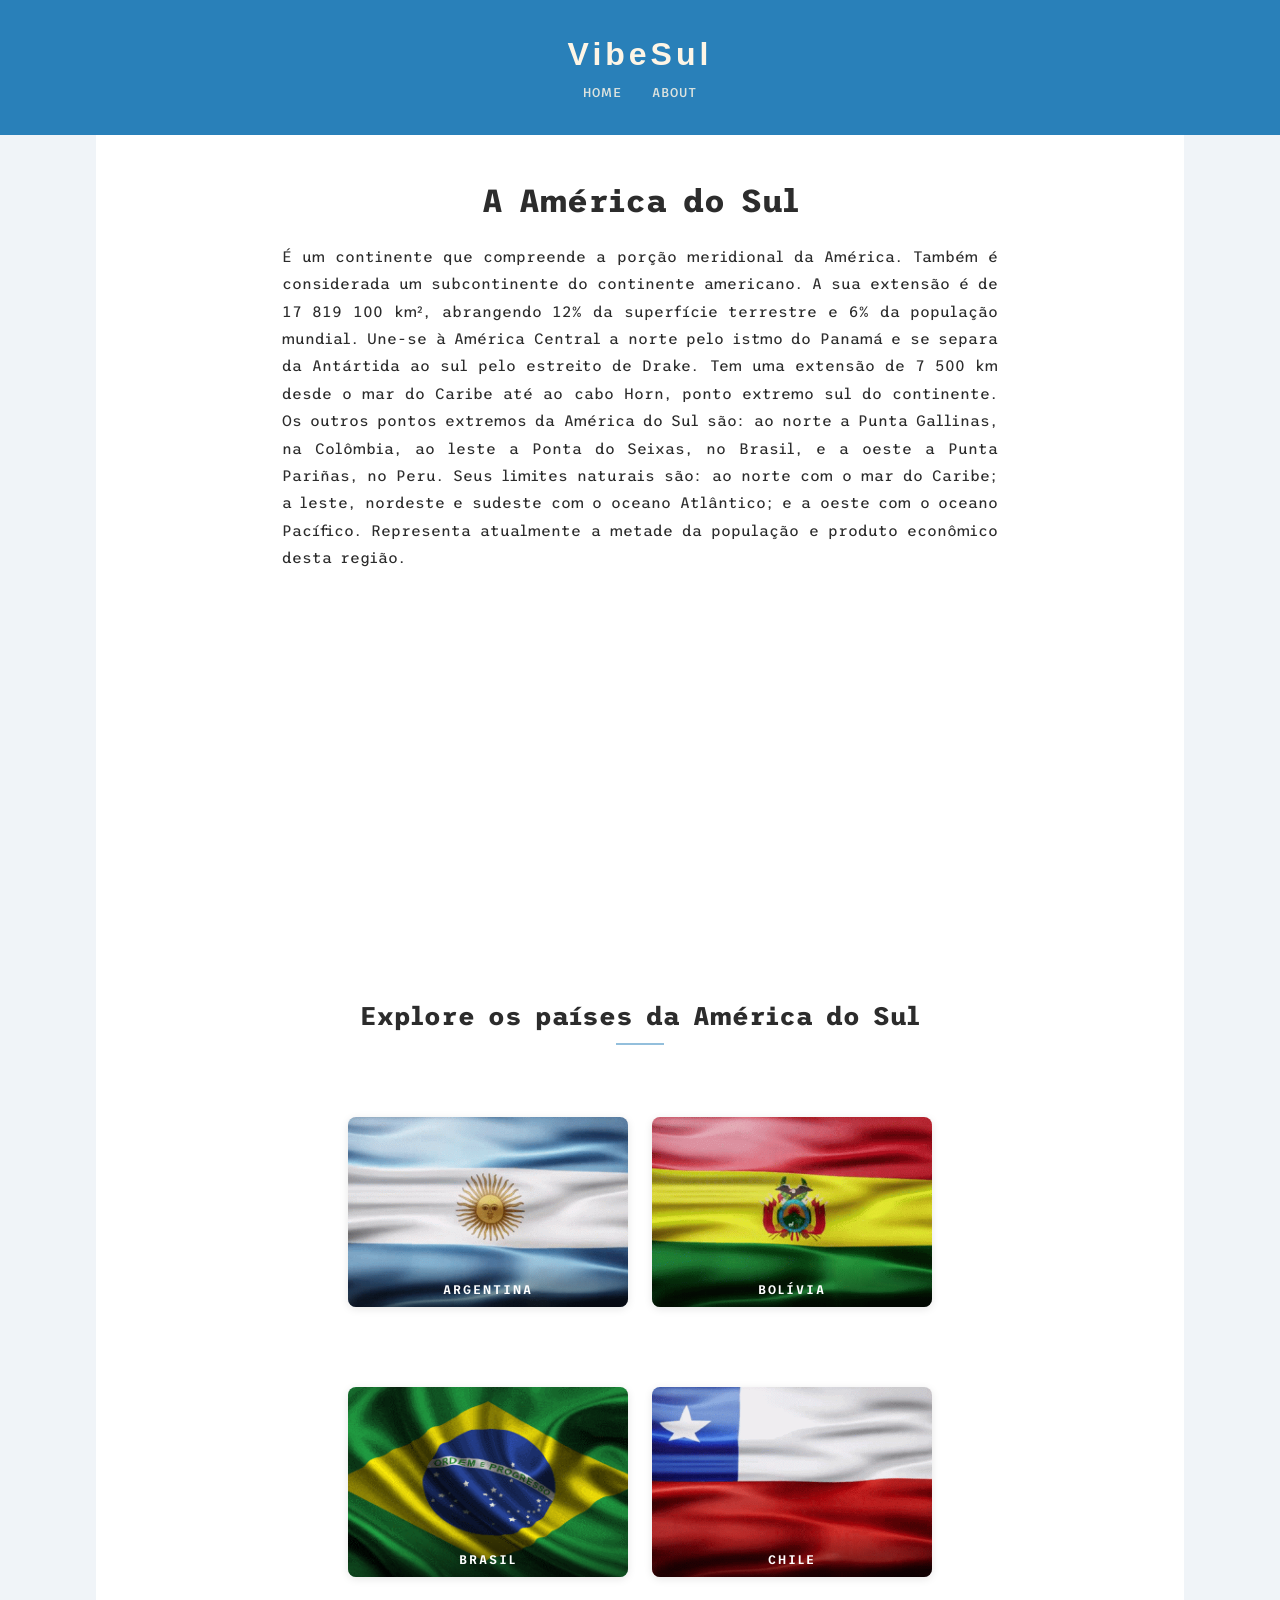
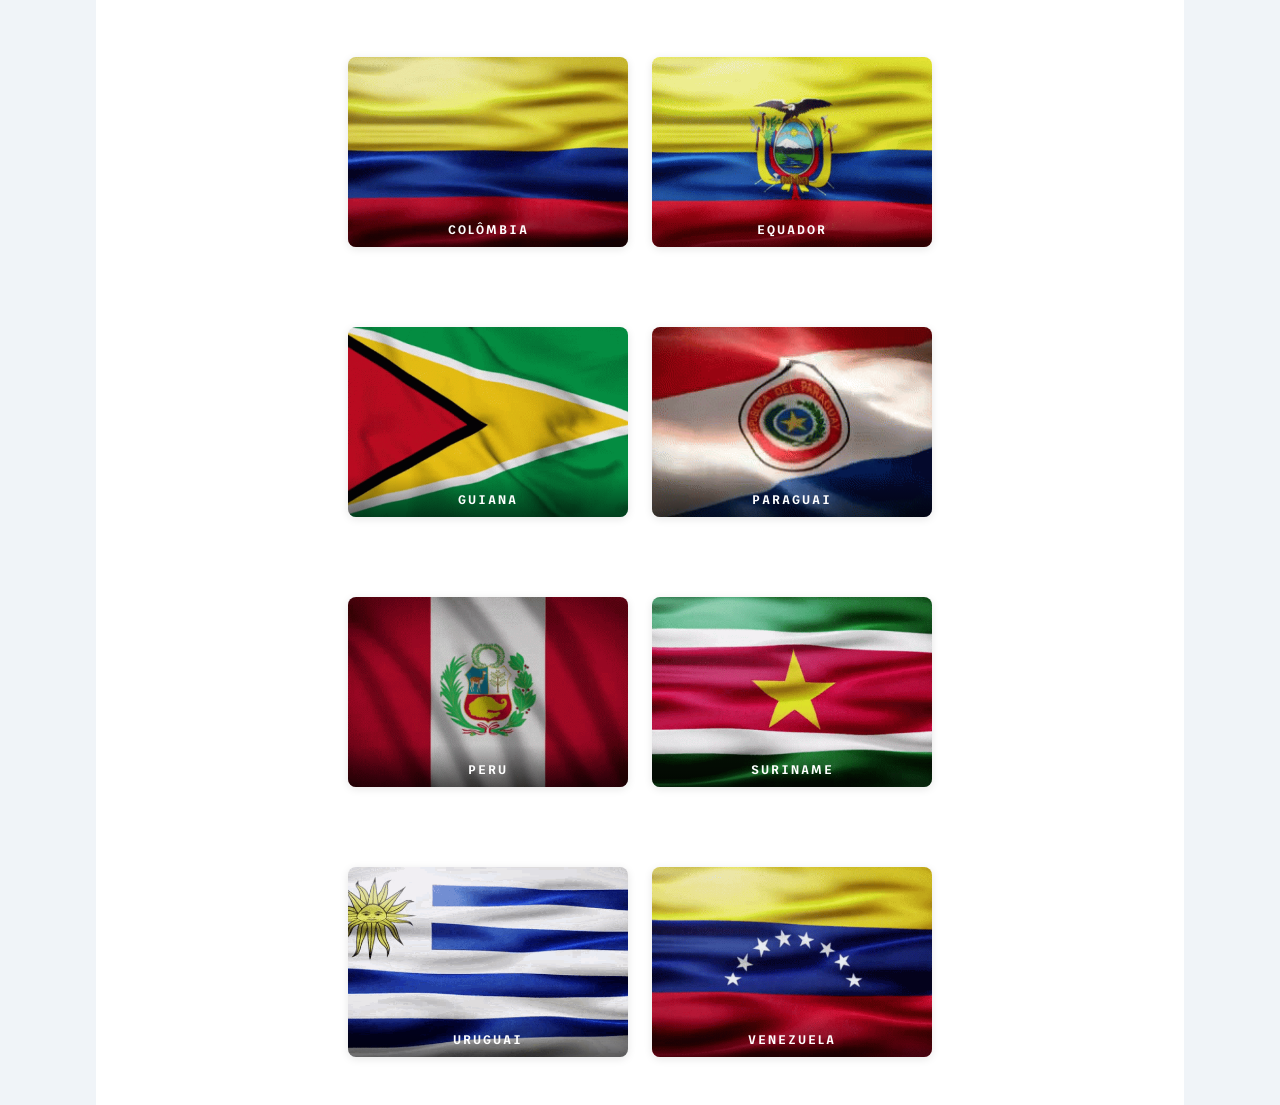
==== commit 3d1247f9: "posicionamento das imagens secundárias (Parte 1)" ====
--- a/index.html
+++ b/index.html
@@ -50,11 +50,11 @@
         <div class="paisesContainer">
             <div class="paisesContainerPais">
                 <p>Argentina</p>
-                <img class="paisesContainerPaisLogo" src="/assets/argentina-gif.gif" alt="Argentina">
+                <a class="paisesContainerPaisLogo" href="argentina.html"><img class="paisesContainerPaisLogo" src="/assets/argentina-gif.gif" alt="Argentina"></a>
             </div>
             <div class="paisesContainerPais">
                 <p>Bolívia</p>
-                <img class="paisesContainerPaisLogo" src="/assets/bolivia-gif.gif" alt="Bolívia">
+                <a class="paisesContainerPaisLogo" href="bolivia.html"><img class="paisesContainerPaisLogo" src="/assets/bolivia-gif.gif" alt="Bolívia"></a>
             </div>
             <div class="paisesContainerPais">
                 <p>Brasil</p>
--- a/style.css
+++ b/style.css
@@ -260,7 +260,7 @@
 
 .paisImgSecundaria {
     width: 100%;
-    height: 220px;
+    height: 250px;
     object-fit: cover;
     border-radius: 8px;
     display: block;
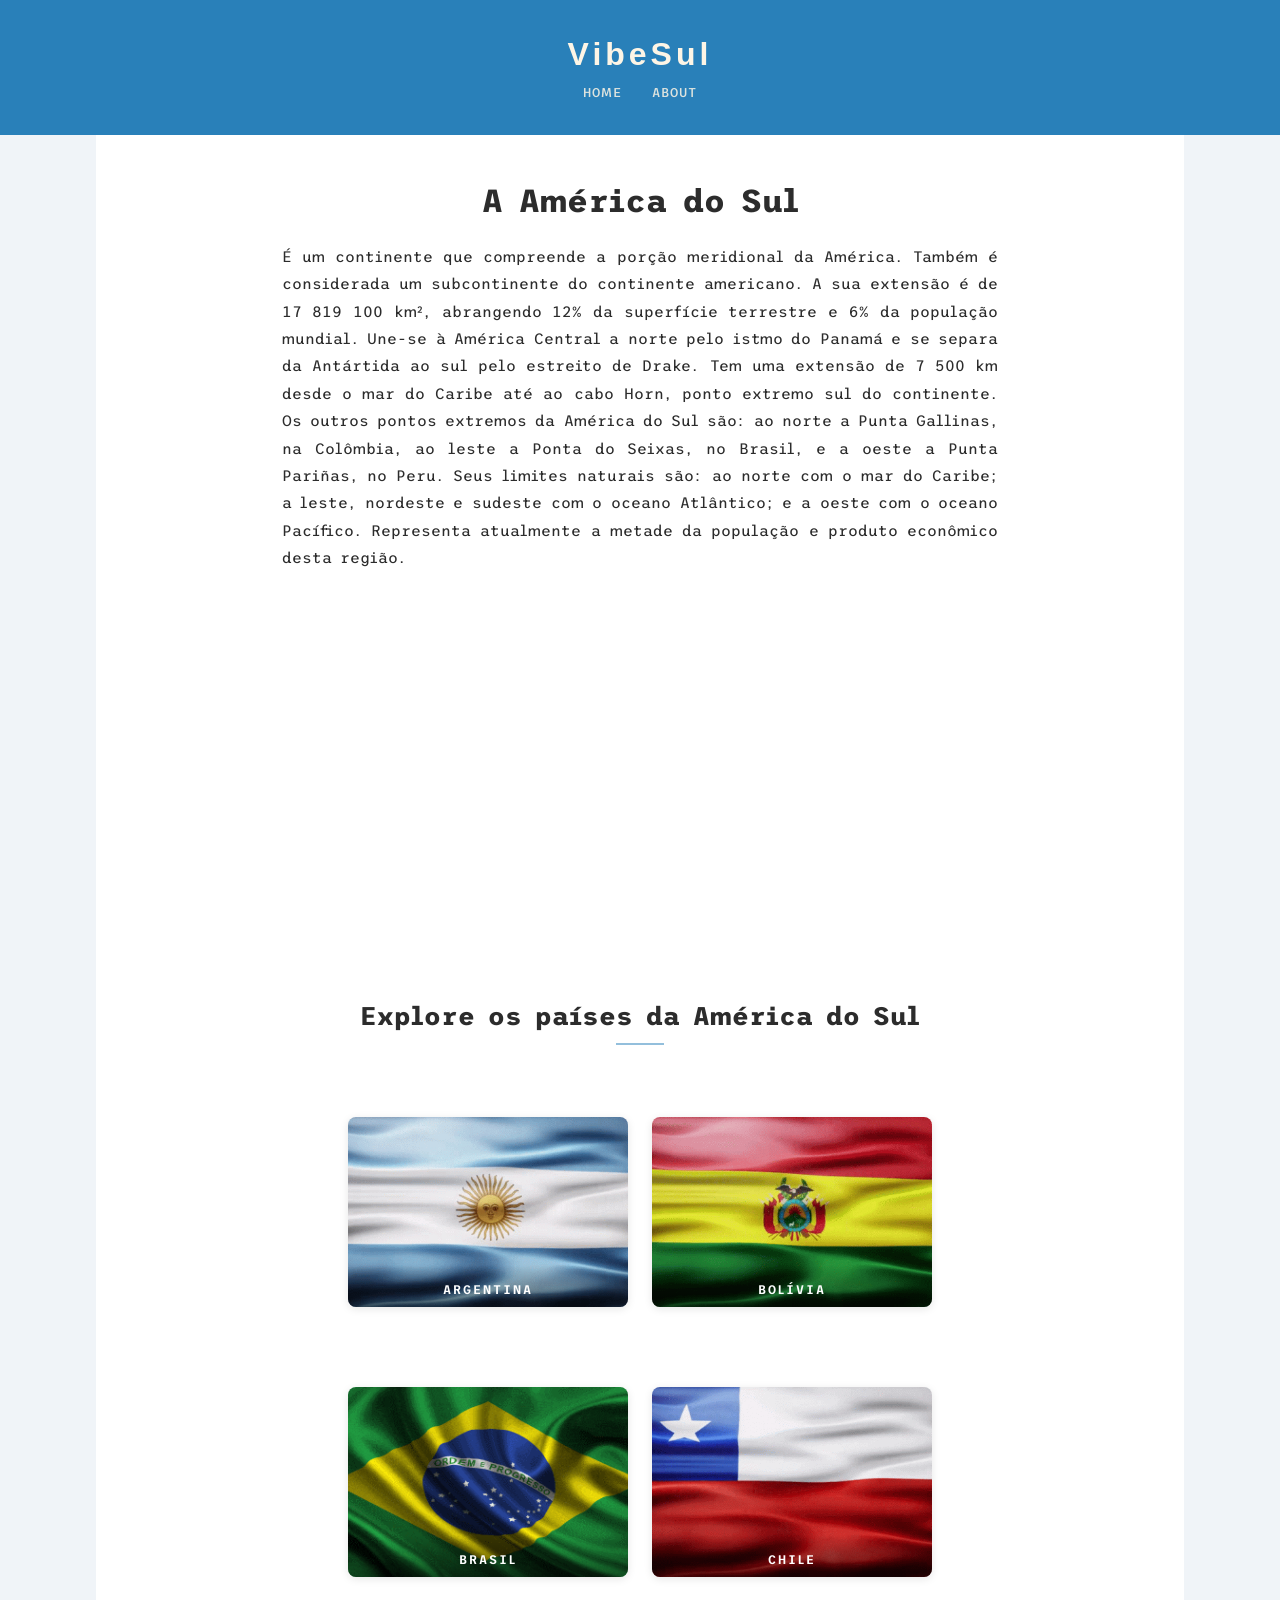
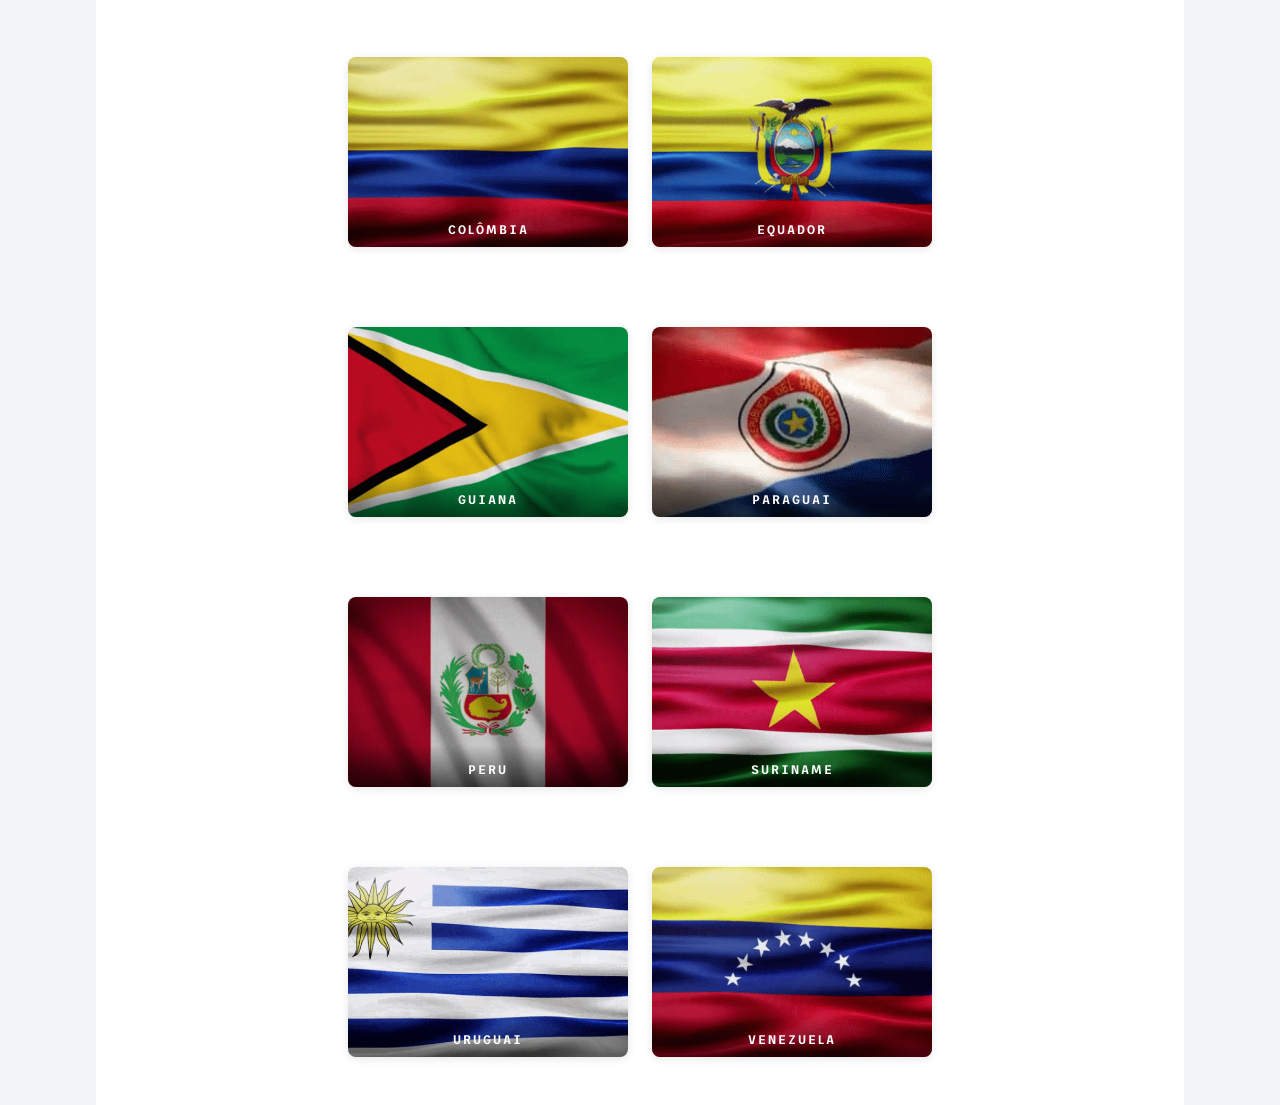
==== commit 07087bee: "update 0.1 update para correção" ====
--- a/index.html
+++ b/index.html
@@ -50,51 +50,51 @@
         <div class="paisesContainer">
             <div class="paisesContainerPais">
                 <p>Argentina</p>
-                <a class="paisesContainerPaisLogo" href="argentina.html"><img class="paisesContainerPaisLogo" src="/assets/argentina-gif.gif" alt="Argentina"></a>
+                <a class="paisesContainerPaisLogo" href="argentina.html"><img class="paisesContainerPaisLogo" src="assets/argentina-gif.gif" alt="Argentina"></a>
             </div>
             <div class="paisesContainerPais">
                 <p>Bolívia</p>
-                <a class="paisesContainerPaisLogo" href="bolivia.html"><img class="paisesContainerPaisLogo" src="/assets/bolivia-gif.gif" alt="Bolívia"></a>
+                <a class="paisesContainerPaisLogo" href="bolivia.html"><img class="paisesContainerPaisLogo" src="assets/bolivia-gif.gif" alt="Bolívia"></a>
             </div>
             <div class="paisesContainerPais">
                 <p>Brasil</p>
-                <a class="paisesContainerPaisLogo" href="brasil.html"><img src="./assets/brasil-gif.gif" alt="Brasil"></a>
+                <a class="paisesContainerPaisLogo" href="brasil.html"><img src="assets/brasil-gif.gif" alt="Brasil"></a>
             </div>
             <div class="paisesContainerPais">
                 <p>Chile</p>
-                <a class="paisesContainerPaisLogo" href="chile.html"><img src="/assets/chile-gif.gif" alt="Chile"></a>
+                <a class="paisesContainerPaisLogo" href="chile.html"><img src="assets/chile-gif.gif" alt="Chile"></a>
             </div>
             <div class="paisesContainerPais">
                 <p>Colômbia</p>
-                <a class="paisesContainerPaisLogo" href="colombia.html"><img class="paisesContainerPaisLogo" src="/assets/colombia-gif.gif" alt="Colômbia"></a>
+                <a class="paisesContainerPaisLogo" href="colombia.html"><img class="paisesContainerPaisLogo" src="assets/colombia-gif.gif" alt="Colômbia"></a>
             </div>
             <div class="paisesContainerPais">
                 <p>Equador</p>
-                <a class="paisesContainerPaisLogo" href="equador.html"><img class="paisesContainerPaisLogo" src="/assets/equador-gif.gif" alt="Equador"></a>
+                <a class="paisesContainerPaisLogo" href="equador.html"><img class="paisesContainerPaisLogo" src="assets/equador-gif.gif" alt="Equador"></a>
             </div>
             <div class="paisesContainerPais">
                 <p>Guiana</p>
-                <a class="paisesContainerPaisLogo" href="guiana.html"><img class="paisesContainerPaisLogo" src="/assets/guiana-gif.gif" alt="Guiana"></a>
+                <a class="paisesContainerPaisLogo" href="guiana.html"><img class="paisesContainerPaisLogo" src="assets/guiana-gif.gif" alt="Guiana"></a>
             </div>
             <div class="paisesContainerPais">
                 <p>Paraguai</p>
-                <a class="paisesContainerPaisLogo" href="paraguai.html"><img class="paisesContainerPaisLogo" src="/assets/paraguai-gif.gif" alt="Paraguai"></a>
+                <a class="paisesContainerPaisLogo" href="paraguai.html"><img class="paisesContainerPaisLogo" src="assets/paraguai-gif.gif" alt="Paraguai"></a>
             </div>
             <div class="paisesContainerPais">
                 <p>Peru</p>
-                <a class="paisesContainerPaisLogo" href="peru.html"><img class="paisesContainerPaisLogo" src="/assets/peru-gif.gif" alt="Peru"></a>
+                <a class="paisesContainerPaisLogo" href="peru.html"><img class="paisesContainerPaisLogo" src="assets/peru-gif.gif" alt="Peru"></a>
             </div>
             <div class="paisesContainerPais">
                 <p>Suriname</p>
-                <a class="paisesContainerPaisLogo" href="suriname.html"><img class="paisesContainerPaisLogo" src="/assets/suriname-gif.gif" alt="Suriname"></a>
+                <a class="paisesContainerPaisLogo" href="suriname.html"><img class="paisesContainerPaisLogo" src="assets/suriname-gif.gif" alt="Suriname"></a>
             </div>
             <div class="paisesContainerPais">
                 <p>Uruguai</p>
-                <a class="paisesContainerPaisLogo" href="uruguai.html"><img class="paisesContainerPaisLogo" src="/assets/uruguai-gif.gif" alt="Uruguai"></a>
+                <a class="paisesContainerPaisLogo" href="uruguai.html"><img class="paisesContainerPaisLogo" src="assets/uruguai-gif.gif" alt="Uruguai"></a>
             </div>
             <div class="paisesContainerPais">
                 <p>Venezuela</p>
-                <a class="paisesContainerPaisLogo" href="venezuela.html"><img class="paisesContainerPaisLogo" src="/assets/venezuela-gif.gif" alt="Venezuela"></a>
+                <a class="paisesContainerPaisLogo" href="venezuela.html"><img class="paisesContainerPaisLogo" src="assets/venezuela-gif.gif" alt="Venezuela"></a>
             </div>
         </div>
     </div>
--- a/style.css
+++ b/style.css
@@ -135,7 +135,7 @@
     border-radius: 8px;
     position: relative;
     transition: transform 0.25s ease, box-shadow 0.25s ease;
-    box-shadow: 0 2px 8px rgba(0,0,0,0.10);
+    box-shadow: 0 2px 8px rgba(0, 0, 0, 0.10);
     cursor: pointer;
 }
 
@@ -145,7 +145,7 @@
     left: 0;
     right: 0;
     padding: 18px 0 10px;
-    background: linear-gradient(transparent, rgba(0,0,0,0.55));
+    background: linear-gradient(transparent, rgba(0, 0, 0, 0.55));
     color: #fff;
     font-family: var(--fonteprincipal);
     font-size: 0.78rem;
@@ -156,7 +156,7 @@
 
 .paisesContainerPais:hover {
     transform: translateY(-6px);
-    box-shadow: 0 10px 28px rgba(0,0,0,0.15);
+    box-shadow: 0 10px 28px rgba(0, 0, 0, 0.15);
 }
 
 .paisesContainerPaisLogo {
@@ -367,8 +367,72 @@
     display: flex;
     flex-direction: column;
     gap: 20px;
-    background-color: #fcfcfc; 
+    background-color: #fcfcfc;
     border: 1px solid #e0e0e0;
     border-radius: 12px;
     box-shadow: 0 4px 12px rgba(0, 0, 0, 0.05);
 }
+
+/* ── About ── */
+
+.aboutConteudo {
+    width: 600px;
+    display: flex;
+    flex-direction: column;
+    align-items: center;
+    gap: 20px;
+    margin-top: 40px;
+    text-align: center;
+}
+
+.perfil-foto-container {
+    width: 200px;
+    height: 200px;
+    border-radius: 50%;
+    overflow: hidden;
+    border: 5px solid var(--azul);
+    box-shadow: 0 4px 10px rgba(0, 0, 0, 0.1);
+}
+
+.perfil-foto-container img {
+    width: 100%;
+    height: 100%;
+    object-fit: cover;
+}
+
+.perfil-nome {
+    font-family: var(--fonteprincipal);
+    font-size: 2.2rem;
+    color: var(--cor-fonte-principal);
+}
+
+.perfil-subtitulo {
+    font-family: var(--fonteprincipal);
+    font-size: 0.8rem;
+    font-weight: 700;
+    letter-spacing: 2px;
+    text-transform: uppercase;
+    color: var(--azul);
+}
+
+.perfil-redes {
+    display: flex;
+    gap: 15px;
+    margin-top: 10px;
+}
+
+.perfil-redes a {
+    font-family: var(--fonteprincipal);
+    color: white;
+    background-color: var(--azul);
+    padding: 10px 20px;
+    border-radius: 5px;
+    text-decoration: none;
+    font-size: 0.7rem;
+    font-weight: 700;
+    transition: opacity 0.2s;
+}
+
+.perfil-redes a:hover {
+    opacity: 0.8;
+}
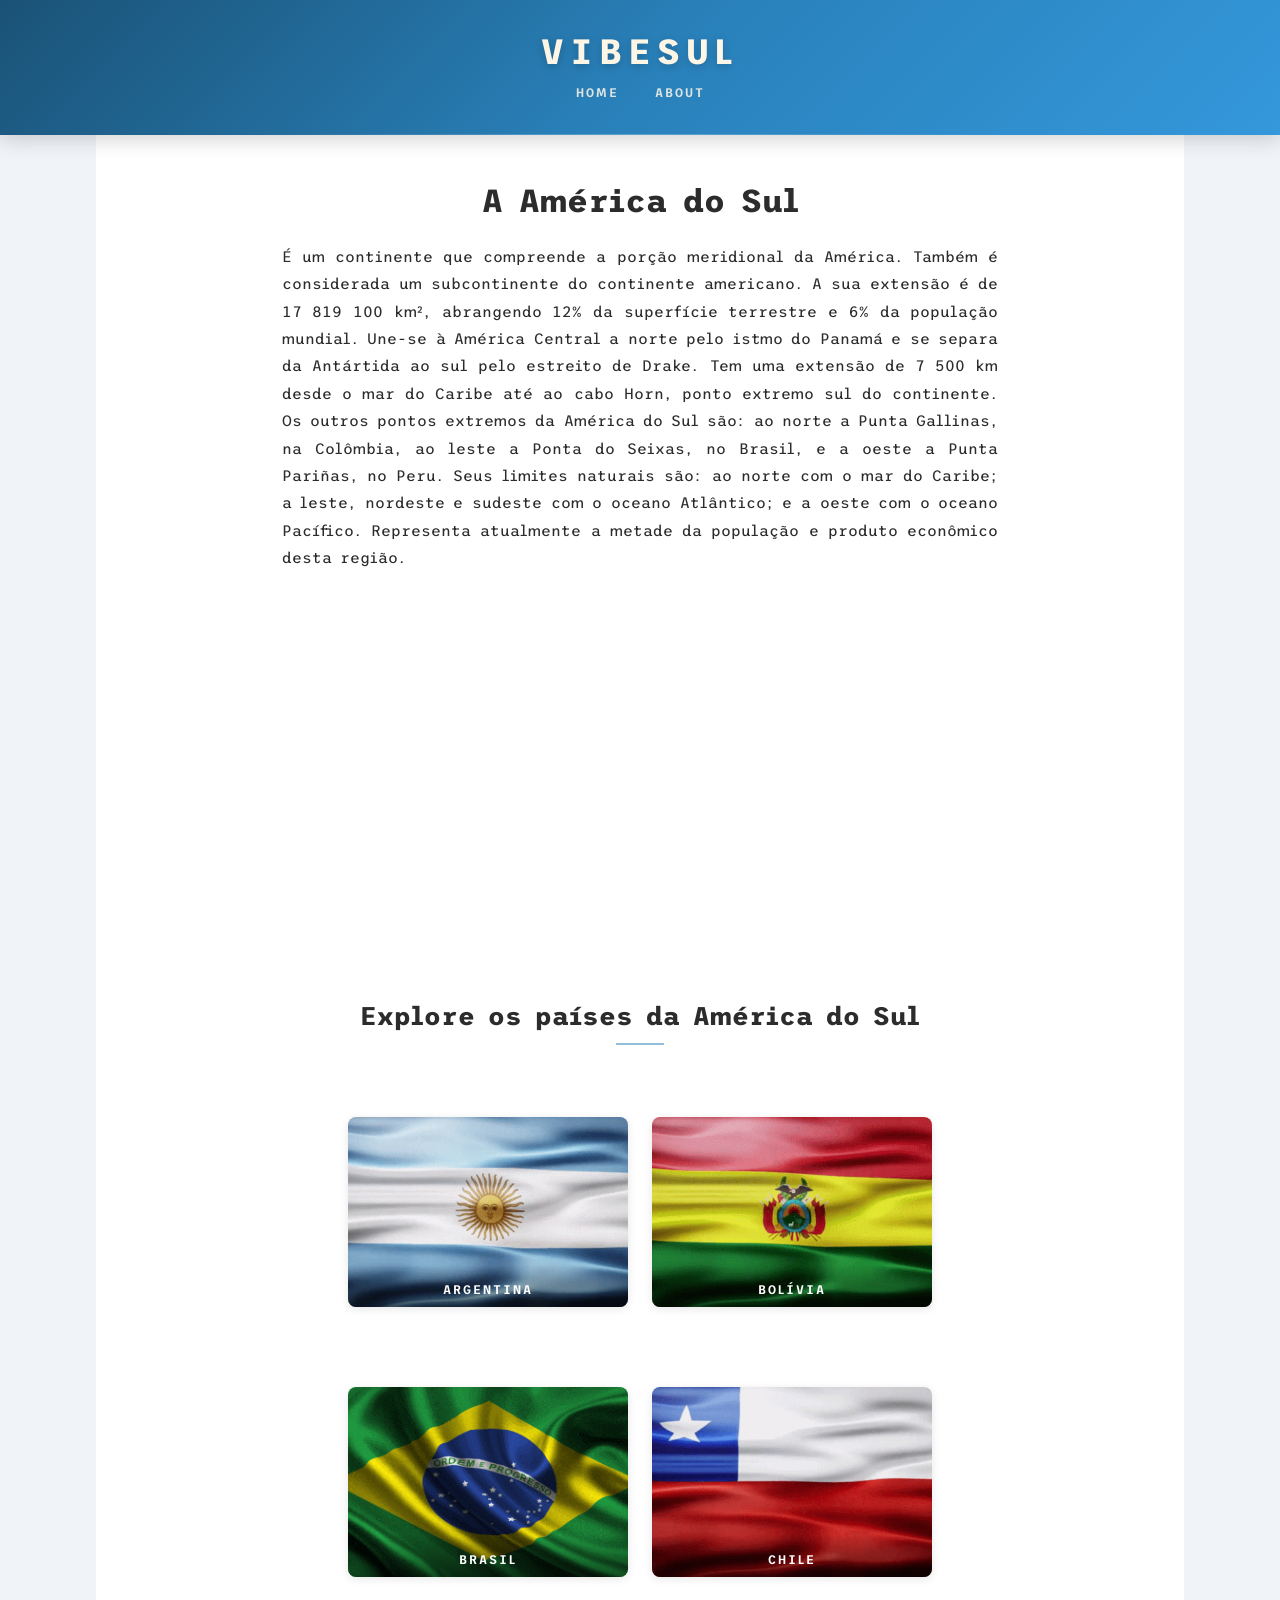
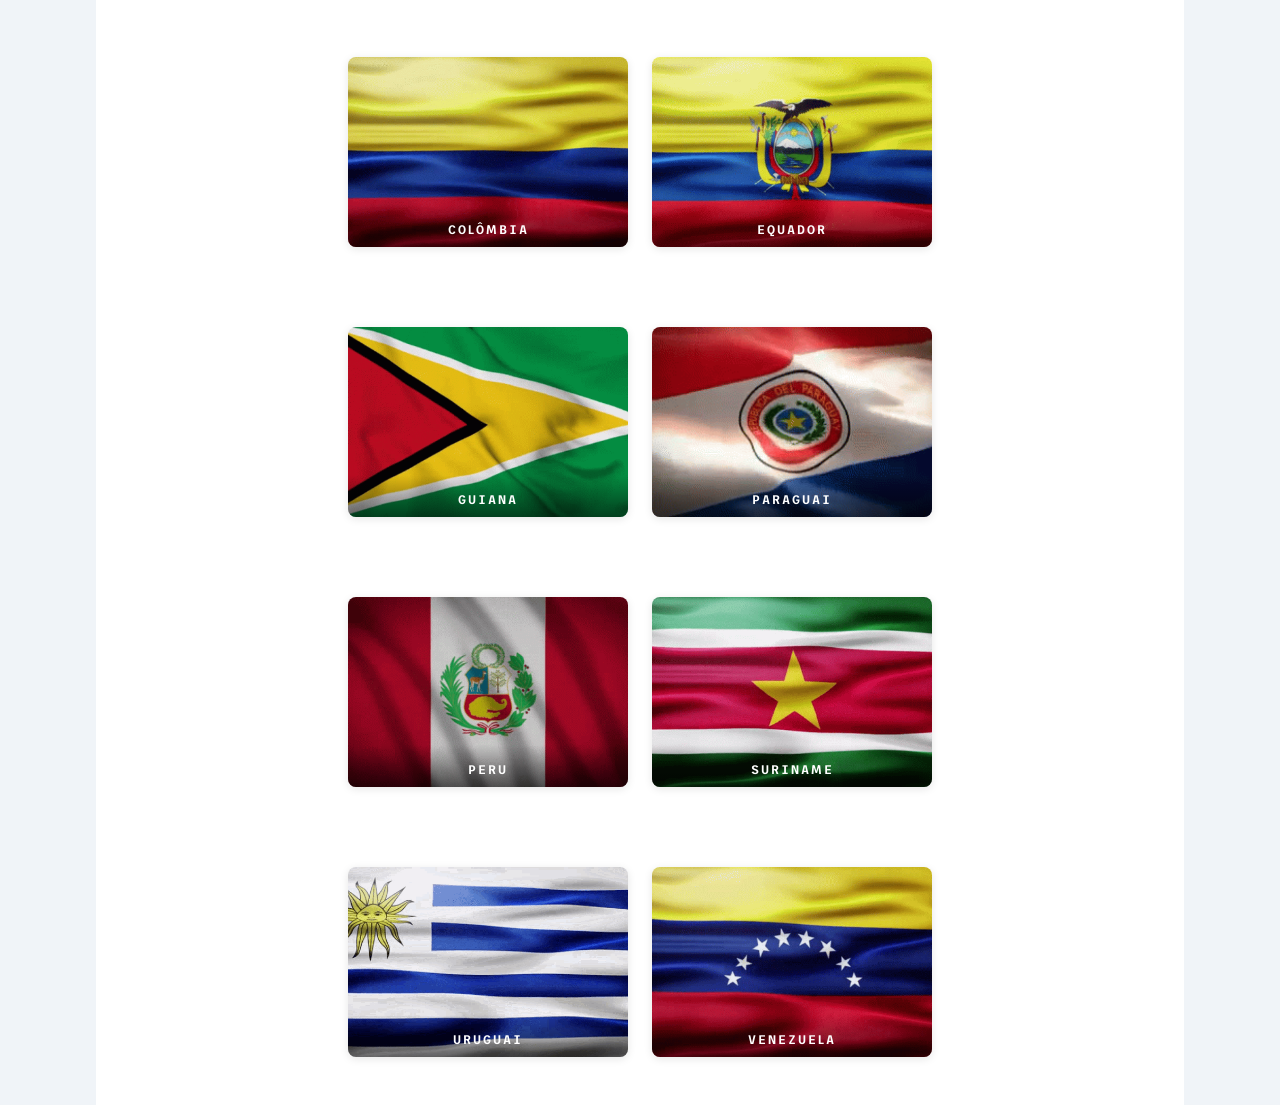
==== commit fc7bcba4: "final" ====
--- a/index.html
+++ b/index.html
@@ -1,18 +1,20 @@
 <!DOCTYPE html>
 <html lang="pt-br">
+
 <head>
     <meta charset="UTF-8">
     <meta name="viewport" content="width=device-width, initial-scale=1.0">
-    <title>VibeSul</title>
+    <title>VibeSul | Home</title>
     <link rel="stylesheet" href="style.css">
 </head>
+
 <body>
     <header>
         <h1 id="tituloSite">
             VibeSul
         </h1>
         <div class="headerBotoes">
-            <a href="index.html" >HOME</a>
+            <a href="index.html">HOME</a>
             <a href="about.html" target="_blank">ABOUT</a>
         </div>
     </header>
@@ -23,25 +25,28 @@
         <div class="paragrafo">
             <p>
                 É um continente que compreende a porção meridional da
-                América. Também é considerada um subcontinente do 
+                América. Também é considerada um subcontinente do
                 continente americano. A sua extensão é de 17
-                819 100 km², abrangendo 12% da superfície terrestre 
-                e 6% da população mundial. Une-se à América Central 
-                a norte pelo istmo do Panamá e se separa da Antártida 
-                ao sul pelo estreito de Drake. Tem uma extensão de 7 
-                500 km desde o mar do Caribe até ao cabo Horn, ponto 
-                extremo sul do continente. Os outros pontos extremos 
-                da América do Sul são: ao norte a Punta Gallinas, na 
-                Colômbia, ao leste a Ponta do Seixas, no Brasil, e a 
-                oeste a Punta Pariñas, no Peru. Seus limites naturais 
-                são: ao norte com o mar do Caribe; a leste, nordeste 
-                e sudeste com o oceano Atlântico; e a oeste com o 
-                oceano Pacífico. Representa atualmente a 
+                819 100 km², abrangendo 12% da superfície terrestre
+                e 6% da população mundial. Une-se à América Central
+                a norte pelo istmo do Panamá e se separa da Antártida
+                ao sul pelo estreito de Drake. Tem uma extensão de 7
+                500 km desde o mar do Caribe até ao cabo Horn, ponto
+                extremo sul do continente. Os outros pontos extremos
+                da América do Sul são: ao norte a Punta Gallinas, na
+                Colômbia, ao leste a Ponta do Seixas, no Brasil, e a
+                oeste a Punta Pariñas, no Peru. Seus limites naturais
+                são: ao norte com o mar do Caribe; a leste, nordeste
+                e sudeste com o oceano Atlântico; e a oeste com o
+                oceano Pacífico. Representa atualmente a
                 metade da população e produto econômico desta região.
             </p>
         </div>
         <div class="divVideo">
-            <iframe width="560" height="315" src="https://www.youtube.com/embed/gghgYaYeG_M?si=b8ppZz9WsMVXvmDW" title="YouTube video player" frameborder="0" allow="accelerometer; autoplay; clipboard-write; encrypted-media; gyroscope; picture-in-picture; web-share" referrerpolicy="strict-origin-when-cross-origin" allowfullscreen></iframe>
+            <iframe width="560" height="315" src="https://www.youtube.com/embed/gghgYaYeG_M?si=b8ppZz9WsMVXvmDW"
+                title="YouTube video player" frameborder="0"
+                allow="accelerometer; autoplay; clipboard-write; encrypted-media; gyroscope; picture-in-picture; web-share"
+                referrerpolicy="strict-origin-when-cross-origin" allowfullscreen></iframe>
         </div>
         <h1 class="paisesTitulo">
             Explore os países da América do Sul
@@ -50,11 +55,13 @@
         <div class="paisesContainer">
             <div class="paisesContainerPais">
                 <p>Argentina</p>
-                <a class="paisesContainerPaisLogo" href="argentina.html"><img class="paisesContainerPaisLogo" src="assets/argentina-gif.gif" alt="Argentina"></a>
+                <a class="paisesContainerPaisLogo" href="argentina.html"><img class="paisesContainerPaisLogo"
+                        src="assets/argentina-gif.gif" alt="Argentina"></a>
             </div>
             <div class="paisesContainerPais">
                 <p>Bolívia</p>
-                <a class="paisesContainerPaisLogo" href="bolivia.html"><img class="paisesContainerPaisLogo" src="assets/bolivia-gif.gif" alt="Bolívia"></a>
+                <a class="paisesContainerPaisLogo" href="bolivia.html"><img class="paisesContainerPaisLogo"
+                        src="assets/bolivia-gif.gif" alt="Bolívia"></a>
             </div>
             <div class="paisesContainerPais">
                 <p>Brasil</p>
@@ -66,38 +73,47 @@
             </div>
             <div class="paisesContainerPais">
                 <p>Colômbia</p>
-                <a class="paisesContainerPaisLogo" href="colombia.html"><img class="paisesContainerPaisLogo" src="assets/colombia-gif.gif" alt="Colômbia"></a>
+                <a class="paisesContainerPaisLogo" href="colombia.html"><img class="paisesContainerPaisLogo"
+                        src="assets/colombia-gif.gif" alt="Colômbia"></a>
             </div>
             <div class="paisesContainerPais">
                 <p>Equador</p>
-                <a class="paisesContainerPaisLogo" href="equador.html"><img class="paisesContainerPaisLogo" src="assets/equador-gif.gif" alt="Equador"></a>
+                <a class="paisesContainerPaisLogo" href="equador.html"><img class="paisesContainerPaisLogo"
+                        src="assets/equador-gif.gif" alt="Equador"></a>
             </div>
             <div class="paisesContainerPais">
                 <p>Guiana</p>
-                <a class="paisesContainerPaisLogo" href="guiana.html"><img class="paisesContainerPaisLogo" src="assets/guiana-gif.gif" alt="Guiana"></a>
+                <a class="paisesContainerPaisLogo" href="guiana.html"><img class="paisesContainerPaisLogo"
+                        src="assets/guiana-gif.gif" alt="Guiana"></a>
             </div>
             <div class="paisesContainerPais">
                 <p>Paraguai</p>
-                <a class="paisesContainerPaisLogo" href="paraguai.html"><img class="paisesContainerPaisLogo" src="assets/paraguai-gif.gif" alt="Paraguai"></a>
+                <a class="paisesContainerPaisLogo" href="paraguai.html"><img class="paisesContainerPaisLogo"
+                        src="assets/paraguai-gif.gif" alt="Paraguai"></a>
             </div>
             <div class="paisesContainerPais">
                 <p>Peru</p>
-                <a class="paisesContainerPaisLogo" href="peru.html"><img class="paisesContainerPaisLogo" src="assets/peru-gif.gif" alt="Peru"></a>
+                <a class="paisesContainerPaisLogo" href="peru.html"><img class="paisesContainerPaisLogo"
+                        src="assets/peru-gif.gif" alt="Peru"></a>
             </div>
             <div class="paisesContainerPais">
                 <p>Suriname</p>
-                <a class="paisesContainerPaisLogo" href="suriname.html"><img class="paisesContainerPaisLogo" src="assets/suriname-gif.gif" alt="Suriname"></a>
+                <a class="paisesContainerPaisLogo" href="suriname.html"><img class="paisesContainerPaisLogo"
+                        src="assets/suriname-gif.gif" alt="Suriname"></a>
             </div>
             <div class="paisesContainerPais">
                 <p>Uruguai</p>
-                <a class="paisesContainerPaisLogo" href="uruguai.html"><img class="paisesContainerPaisLogo" src="assets/uruguai-gif.gif" alt="Uruguai"></a>
+                <a class="paisesContainerPaisLogo" href="uruguai.html"><img class="paisesContainerPaisLogo"
+                        src="assets/uruguai-gif.gif" alt="Uruguai"></a>
             </div>
             <div class="paisesContainerPais">
                 <p>Venezuela</p>
-                <a class="paisesContainerPaisLogo" href="venezuela.html"><img class="paisesContainerPaisLogo" src="assets/venezuela-gif.gif" alt="Venezuela"></a>
+                <a class="paisesContainerPaisLogo" href="venezuela.html"><img class="paisesContainerPaisLogo"
+                        src="assets/venezuela-gif.gif" alt="Venezuela"></a>
             </div>
         </div>
     </div>
-    
+
 </body>
+
 </html>
--- a/style.css
+++ b/style.css
@@ -24,43 +24,79 @@
 /* ── HEADER ── */
 header {
     width: 100%;
-    height: 15vh;
-    background-color: var(--azul);
+    min-height: 15vh;
+    background: linear-gradient(135deg, #1a5276 0%, #2980b9 50%, #3498db 100%);
     display: flex;
     flex-direction: column;
     align-items: center;
     justify-content: center;
     flex-shrink: 0;
+    padding: 20px 0;
+    box-shadow: 0 4px 20px rgba(0, 0, 0, 0.18);
+    position: relative;
+}
+
+header::after {
+    content: '';
+    position: absolute;
+    bottom: 0;
+    left: 50%;
+    transform: translateX(-50%);
+    width: 60%;
+    height: 1px;
+    background: linear-gradient(90deg, transparent, rgba(255, 255, 255, 0.25), transparent);
 }
 
 #tituloSite {
     color: #FDF5E6;
-    font-family: 'Trebuchet MS', Arial, sans-serif;
-    letter-spacing: 4px;
-    margin-bottom: 12px;
-    font-size: clamp(1.4rem, 3vw, 2rem);
+    font-family: var(--fonteprincipal);
+    letter-spacing: 6px;
+    margin-bottom: 14px;
+    font-size: clamp(1.5rem, 3vw, 2.2rem);
+    font-weight: 700;
+    text-transform: uppercase;
+    text-shadow: 0 2px 8px rgba(0, 0, 0, 0.2);
 }
 
 .headerBotoes {
     width: 100%;
     display: flex;
     justify-content: center;
-    gap: 30px;
+    gap: 36px;
     font-family: var(--fonteprincipal);
 }
 
 .headerBotoes a {
+    color: rgba(253, 245, 230, 0.85);
+    font-weight: 600;
+    font-size: 0.78rem;
+    letter-spacing: 2px;
+    text-decoration: none;
+    text-transform: uppercase;
+    position: relative;
+    padding-bottom: 4px;
+    transition: color 0.3s ease;
+}
+
+.headerBotoes a::after {
+    content: '';
+    position: absolute;
+    bottom: 0;
+    left: 50%;
+    transform: translateX(-50%);
+    width: 0;
+    height: 2px;
+    background-color: #FDF5E6;
+    border-radius: 1px;
+    transition: width 0.3s ease;
+}
+
+.headerBotoes a:hover {
     color: #FDF5E6;
-    font-weight: 500;
-    font-size: 0.8rem;
-    letter-spacing: 1px;
-    text-decoration: none;
-    opacity: 0.85;
-    transition: opacity 0.2s;
-}
-
-.headerBotoes a:hover {
-    opacity: 1;
+}
+
+.headerBotoes a:hover::after {
+    width: 100%;
 }
 
 /* ── DIV CENTRAL ── */
